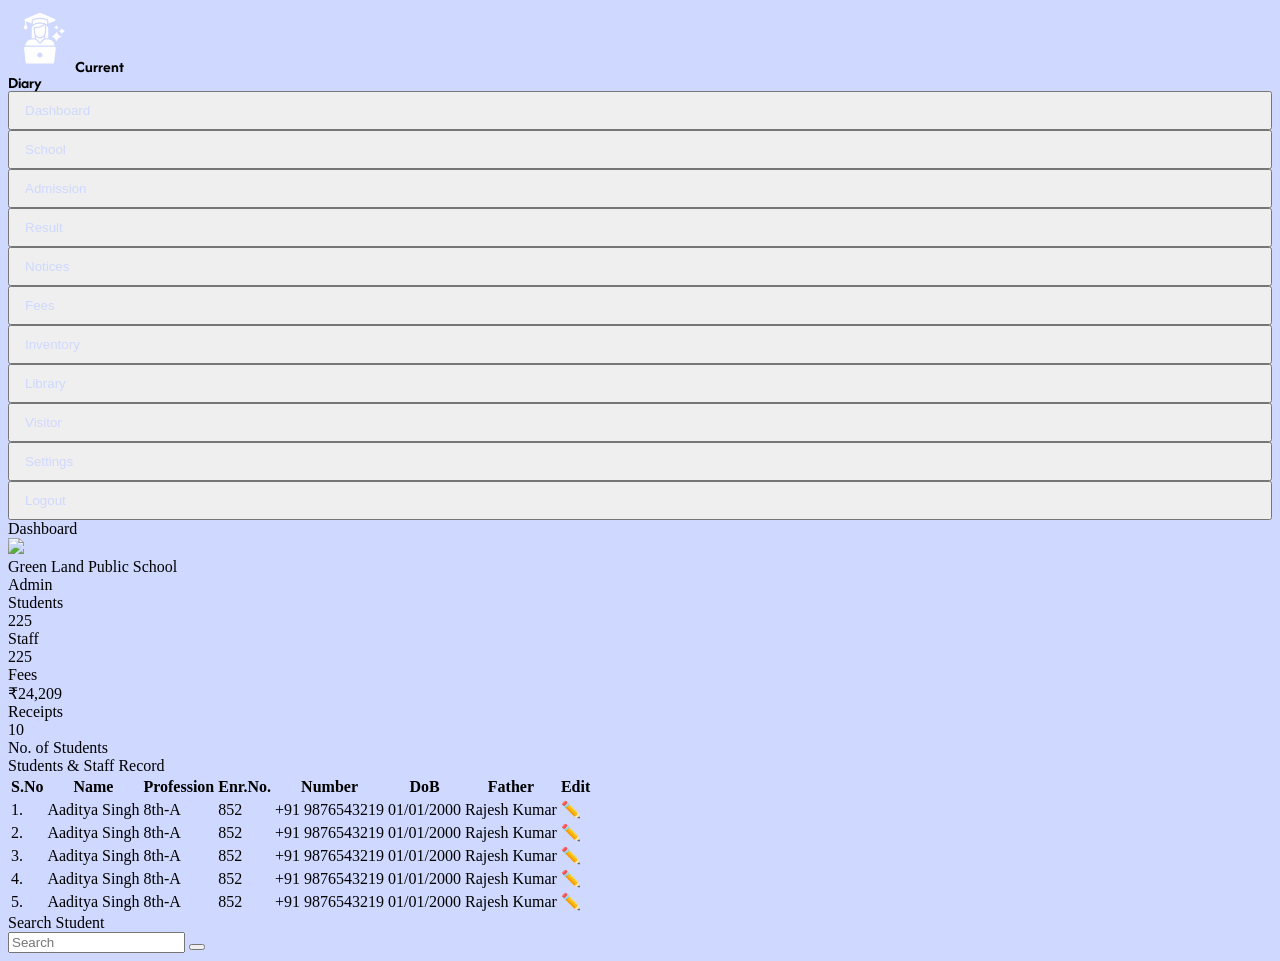
==== dashboard.html @ 726cf652 "first commit" ====
<!DOCTYPE html>
<html lang="en">
<head>
    <meta charset="UTF-8">
    <meta name="viewport" content="width=device-width, initial-scale=1.0">
    <script src="https://cdn.jsdelivr.net/npm/@tailwindcss/browser@4"></script>
    <link rel="stylesheet" href="https://cdnjs.cloudflare.com/ajax/libs/remixicon/4.6.0/remixicon.css" integrity="sha512-kJlvECunwXftkPwyvHbclArO8wszgBGisiLeuDFwNM8ws+wKIw0sv1os3ClWZOcrEB2eRXULYUsm8OVRGJKwGA==" crossorigin="anonymous" referrerpolicy="no-referrer" />
    <link rel="icon" href="./static/blue.svg" type="current-dairy">
    <link rel="preconnect" href="https://fonts.googleapis.com">
    <link rel="preconnect" href="https://fonts.gstatic.com" crossorigin>
    <link href="https://fonts.googleapis.com/css2?family=Afacad:ital,wght@0,400..700;1,400..700&family=DM+Sans:ital,opsz,wght@0,9..40,100..1000;1,9..40,100..1000&display=swap" rel="stylesheet">
    <link rel="stylesheet" href="style.css">
    <title>Home - Current Diary School ERP</title>
</head>
<body class="flex flex-row h-screen w-full overflow-clip font-[DM_Sans] overflow -y-auto">
    <!-- Side Nav Bar -->
    <div class="h-full bg-[var(--primary-color-900)] w-[210px] px-[15px] py-[20px] flex flex-col justify-between">
        <div class="flex flex-col gap-2 font-['DM_Sans']">
            <div class="flex flex-row text-[var(--primary-color-500)] font-afacad-900 text-[24px] line-height-100 text-[var(--white)] items-center gap-2">
                <img src="./static/Current-diary-logo.svg" alt="current-diary-logo" class="w-[55px]">
                Current <br> Diary
            </div>
            <div class="flex flex-col">
                <button class="menu-button"><i class="ri-home-2-fill mr-2"></i>Dashboard</button>
                <button class="menu-button"><i class="ri-school-fill mr-2"></i>School</button>
                <button class="menu-button"><i class="ri-add-line mr-2"></i>Admission</button>
                <button class="menu-button"><i class="ri-medal-fill mr-2"></i>Result</button>
                <button class="menu-button"><i class="ri-artboard-fill mr-2"></i>Notices</button>
                <button class="menu-button"><i class="ri-money-rupee-circle-fill mr-2"></i>Fees</button>
                <button class="menu-button"><i class="ri-inbox-unarchive-fill mr-2"></i>Inventory</button>
                <button class="menu-button"><i class="ri-book-shelf-fill mr-2"></i>Library</button>
                <button class="menu-button"><i class="ri-pass-pending-fill mr-2"></i>Visitor</button>
            </div>
        </div>
        <div class="flex flex-col">
            <button class="menu-button"><i class="ri-settings-3-fill mr-2"></i>Settings</button>
            <button class="menu-button"><i class="ri-logout-box-r-fill mr-2"></i>Logout</button>
        </div>
    </div>

    <!-- Main Dashboard -->
    <div class="h-full flex-1 flex flex-col">

        <!-- Top Bar -->
        <div class="self-stretch h-30 min-w-[780px] px-7 py-2.5 border-b border-blue-800 inline-flex justify-between items-center overflow-hidden">
            <div class="justify-start text-blue-900 text-3xl font-medium font-['DM_Sans'] leading-9">Dashboard</div>
                <div class="flex justify-end items-center gap-5">
                    <i class="ri-notification-2-fill text-2xl left-[2px] top-[2px] text-[var(--primary-color-900)]"></i>
                    <div data-property-1="Default" class="pl-2.5 pr-5 py-2.5 bg-blue-900 rounded-[100px] flex justify-end items-center gap-5 overflow-hidden">
                        <div class="p-2.5 bg-white rounded-[100px] flex justify-center items-center gap-2.5 overflow-hidden">
                            <img class="w-10 h-10" src="https://placehold.co/44x44" />
                        </div>
                        <div class="justify-start"><span class="text-neutral-100 text-xl font-bold font-['DM_Sans'] leading-loose">Green Land Public School<br/></span><span class="text-indigo-200 text-base font-normal font-['DM_Sans'] leading-normal">Admin</span></div>
                        <div class="w-5 h-5 relative overflow-hidden">
                            <div class="w-2.5 h-1.5 left-[5px] top-[6.99px] absolute bg-neutral-100"></div>
                        </div>
                    </div>
                </div>
        </div>

        <!-- Main Content -->
        <div class="self-stretch px-5 pt-10 pb-5 inline-flex flex-col justify-start items-start gap-2 overflow-hidden">
            <div class="flex gap-5 w-full text-[var(--primary-color-900)]">
                <div class="self-stretch h-28 w-full min-w-64 max-w-90 px-3.5 pt-4 pb-2.5 bg-white rounded-2xl shadow-[0px_2px_5px_1px_rgba(0,0,0,0.20)] inline-flex justify-between items-center overflow-hidden">
                    <div class="px-2.5 inline-flex flex-col justify-start items-start gap-2 overflow-hidden">
                        <div class="px-2.5 py-0.5 bg-[var(--secondary-color-600)] rounded-lg inline-flex justify-center items-center gap-2.5 overflow-hidden">
                            <i class="ri-graduation-cap-fill"></i>
                            <div class="justify-start text-[var(--primary-color-900)] text-base font-normal font-['DM_Sans'] leading-normal">Students</div>
                        </div>
                        <div class="text-center justify-start text-[var(--primary-color-900)] text-3xl font-medium font-['DM_Sans'] leading-9">225</div>
                    </div>
                    <a class="bg-[var(--primary-color-800)] rounded-[10px] inline-flex flex-col justify-center items-center gap-2.5 overflow-hidden h-12 w-12" href="">
                        <i class="ri-external-link-fill text-[var(--white)] text-xl"></i>
                    </a>
                </div>
                <div class="self-stretch h-28 w-full min-w-64 max-w-90 px-3.5 pt-4 pb-2.5 bg-white rounded-2xl shadow-[0px_2px_5px_1px_rgba(0,0,0,0.20)] inline-flex justify-between items-center overflow-hidden">
                    <div class="px-2.5 inline-flex flex-col justify-start items-start gap-2 overflow-hidden">
                        <div class="px-2.5 py-0.5 bg-[var(--secondary-color-600)] rounded-lg inline-flex justify-center items-center gap-2.5 overflow-hidden">
                            <i class="ri-account-box-fill"></i>
                            <div class="justify-start text-[var(--primary-color-900)] text-base font-normal font-['DM_Sans'] leading-normal">Staff</div>
                        </div>
                        <div class="text-center justify-start text-[var(--primary-color-900)] text-3xl font-medium font-['DM_Sans'] leading-9">225</div>
                    </div>
                    <a class="bg-[var(--primary-color-800)] rounded-[10px] inline-flex flex-col justify-center items-center gap-2.5 overflow-hidden h-12 w-12" href="">
                        <i class="ri-external-link-fill text-[var(--white)] text-xl"></i>
                    </a>
                </div>
                <div class="self-stretch h-28 w-full min-w-64 max-w-90 px-3.5 pt-4 pb-2.5 bg-white rounded-2xl shadow-[0px_2px_5px_1px_rgba(0,0,0,0.20)] inline-flex justify-between items-center overflow-hidden">
                    <div class="px-2.5 inline-flex flex-col justify-start items-start gap-2 overflow-hidden">
                        <div class="px-2.5 py-0.5 bg-[var(--secondary-color-600)] rounded-lg inline-flex justify-center items-center gap-2.5 overflow-hidden">
                            <i class="ri-money-rupee-circle-fill"></i>
                            <div class="justify-start text-[var(--primary-color-900)] text-base font-normal font-['DM_Sans'] leading-normal">Fees</div>
                        </div>
                        <div class="text-center justify-start text-[var(--primary-color-900)] text-3xl font-medium font-['DM_Sans'] leading-9">₹24,209</div>
                    </div>
                    <a class="bg-[var(--primary-color-800)] rounded-[10px] inline-flex flex-col justify-center items-center gap-2.5 overflow-hidden h-12 w-12" href="">
                        <i class="ri-external-link-fill text-[var(--white)] text-xl"></i>
                    </a>
                </div>
                <div class="self-stretch h-28 w-full min-w-64 max-w-90 px-3.5 pt-4 pb-2.5 bg-white rounded-2xl shadow-[0px_2px_5px_1px_rgba(0,0,0,0.20)] inline-flex justify-between items-center overflow-hidden">
                    <div class="px-2.5 inline-flex flex-col justify-start items-start gap-2 overflow-hidden">
                        <div class="px-2.5 py-0.5 bg-[var(--secondary-color-600)] rounded-lg inline-flex justify-center items-center gap-2.5 overflow-hidden">
                            <i class="ri-bill-fill text-[--primary-color-900]"></i>
                            <div class="justify-start text-[var(--primary-color-900)] text-base font-normal font-['DM_Sans'] leading-normal">Receipts</div>
                        </div>
                        <div class="text-center justify-start text-[var(--primary-color-900)] text-3xl font-medium font-['DM_Sans'] leading-9">10</div>
                    </div>
                    <a class="bg-[var(--primary-color-800)] rounded-[10px] inline-flex flex-col justify-center items-center gap-2.5 overflow-hidden h-12 w-12" href="">
                        <i class="ri-external-link-fill text-[var(--white)] text-xl"></i>
                    </a>
                </div>
            </div>
            
            <div class="h-1000">
                <div class="w-[718px] p-5 bg-white rounded-2xl shadow-[0px_2px_5px_1px_rgba(0,0,0,0.20)] inline-flex flex-col justify-end items-start gap-2.5 overflow-hidden">
                    <div class="text-center justify-start text-[var(--primary-color-900)] text-xl font-bold font-['DM_Sans'] leading-loose">No. of Students</div>
                    <div class="w-24 h-0 outline outline-[3px] outline-offset-[-1.50px] outline-rose-400"></div>
                    <!-- <div class="self-stretch inline-flex justify-center items-end gap-1 overflow-hidden">
                        <div class="w-10 inline-flex flex-col justify-end items-center gap-2.5 overflow-hidden">
                            <div class="self-stretch flex flex-col justify-end items-center gap-5 overflow-hidden">
                                <div class="self-stretch text-center justify-start text-blue-900 text-xl font-bold font-['DM_Sans'] leading-loose">20</div>
                                <div class="w-0 h-36 outline outline-[25px] outline-offset-[-12.50px] outline-blue-800"></div>
                                <div class="self-stretch text-center justify-start text-blue-900 text-base font-bold font-['DM_Sans'] leading-normal">Nur.</div>
                            </div>
                        </div>
                        <div class="w-10 inline-flex flex-col justify-end items-center gap-2.5 overflow-hidden">
                            <div class="self-stretch flex flex-col justify-end items-center gap-5 overflow-hidden">
                                <div class="self-stretch text-center justify-start text-blue-900 text-xl font-bold font-['DM_Sans'] leading-loose">15</div>
                                <div class="w-0 h-16 outline outline-[25px] outline-offset-[-12.50px] outline-blue-800"></div>
                                <div class="self-stretch text-center justify-start text-blue-900 text-base font-bold font-['DM_Sans'] leading-normal">LKG</div>
                            </div>
                        </div>
                        <div class="w-10 inline-flex flex-col justify-end items-center gap-2.5 overflow-hidden">
                            <div class="self-stretch flex flex-col justify-end items-center gap-5 overflow-hidden">
                                <div class="self-stretch text-center justify-start text-blue-900 text-xl font-bold font-['DM_Sans'] leading-loose">17</div>
                                <div class="w-0 h-28 outline outline-[25px] outline-offset-[-12.50px] outline-blue-800"></div>
                                <div class="self-stretch text-center justify-start text-blue-900 text-base font-bold font-['DM_Sans'] leading-normal">UKG</div>
                            </div>
                        </div>
                        <div class="w-10 inline-flex flex-col justify-end items-center gap-2.5 overflow-hidden">
                            <div class="self-stretch flex flex-col justify-end items-center gap-5 overflow-hidden">
                                <div class="self-stretch text-center justify-start text-blue-900 text-xl font-bold font-['DM_Sans'] leading-loose">8</div>
                                <div class="w-0 h-5 outline outline-[25px] outline-offset-[-12.50px] outline-blue-800"></div>
                                <div class="self-stretch text-center justify-start text-blue-900 text-base font-bold font-['DM_Sans'] leading-normal">1st</div>
                            </div>
                        </div>
                        <div class="w-10 inline-flex flex-col justify-end items-center gap-2.5 overflow-hidden">
                            <div class="self-stretch flex flex-col justify-end items-center gap-5 overflow-hidden">
                                <div class="self-stretch text-center justify-start text-blue-900 text-xl font-bold font-['DM_Sans'] leading-loose">17</div>
                                <div class="w-0 h-28 outline outline-[25px] outline-offset-[-12.50px] outline-blue-800"></div>
                                <div class="self-stretch text-center justify-start text-blue-900 text-base font-bold font-['DM_Sans'] leading-normal">2nd</div>
                            </div>
                        </div>
                        <div class="w-10 inline-flex flex-col justify-end items-center gap-2.5 overflow-hidden">
                            <div class="self-stretch flex flex-col justify-end items-center gap-5 overflow-hidden">
                                <div class="self-stretch text-center justify-start text-blue-900 text-xl font-bold font-['DM_Sans'] leading-loose">17</div>
                                <div class="w-0 h-28 outline outline-[25px] outline-offset-[-12.50px] outline-blue-800"></div>
                                <div class="self-stretch text-center justify-start text-blue-900 text-base font-bold font-['DM_Sans'] leading-normal">3rd</div>
                            </div>
                        </div>
                        <div class="w-10 inline-flex flex-col justify-end items-center gap-2.5 overflow-hidden">
                            <div class="self-stretch flex flex-col justify-end items-center gap-5 overflow-hidden">
                                <div class="self-stretch text-center justify-start text-blue-900 text-xl font-bold font-['DM_Sans'] leading-loose">20</div>
                                <div class="w-0 h-20 outline outline-[25px] outline-offset-[-12.50px] outline-blue-800"></div>
                                <div class="self-stretch text-center justify-start text-blue-900 text-base font-bold font-['DM_Sans'] leading-normal">4th</div>
                            </div>
                        </div>
                        <div class="w-10 inline-flex flex-col justify-end items-center gap-2.5 overflow-hidden">
                            <div class="self-stretch flex flex-col justify-end items-center gap-5 overflow-hidden">
                                <div class="self-stretch text-center justify-start text-blue-900 text-xl font-bold font-['DM_Sans'] leading-loose">6</div>
                                <div class="w-0 h-4 outline outline-[25px] outline-offset-[-12.50px] outline-blue-800"></div>
                                <div class="self-stretch text-center justify-start text-blue-900 text-base font-bold font-['DM_Sans'] leading-normal">5th</div>
                            </div>
                        </div>
                        <div class="w-10 inline-flex flex-col justify-end items-center gap-2.5 overflow-hidden">
                            <div class="self-stretch flex flex-col justify-end items-center gap-5 overflow-hidden">
                                <div class="self-stretch text-center justify-start text-blue-900 text-xl font-bold font-['DM_Sans'] leading-loose">16</div>
                                <div class="w-0 h-24 outline outline-[25px] outline-offset-[-12.50px] outline-blue-800"></div>
                                <div class="self-stretch text-center justify-start text-blue-900 text-base font-bold font-['DM_Sans'] leading-normal">6th</div>
                            </div>
                        </div>
                        <div class="w-10 inline-flex flex-col justify-end items-center gap-2.5 overflow-hidden">
                            <div class="self-stretch flex flex-col justify-end items-center gap-5 overflow-hidden">
                                <div class="self-stretch text-center justify-start text-blue-900 text-xl font-bold font-['DM_Sans'] leading-loose">18</div>
                                <div class="w-0 h-36 outline outline-[25px] outline-offset-[-12.50px] outline-blue-800"></div>
                                <div class="self-stretch text-center justify-start text-blue-900 text-base font-bold font-['DM_Sans'] leading-normal">7th</div>
                            </div>
                        </div>
                        <div class="w-10 inline-flex flex-col justify-end items-center gap-2.5 overflow-hidden">
                            <div class="self-stretch flex flex-col justify-end items-center gap-5 overflow-hidden">
                                <div class="self-stretch text-center justify-start text-blue-900 text-xl font-bold font-['DM_Sans'] leading-loose">14</div>
                                <div class="w-0 h-14 outline outline-[25px] outline-offset-[-12.50px] outline-blue-800"></div>
                                <div class="self-stretch text-center justify-start text-blue-900 text-base font-bold font-['DM_Sans'] leading-normal">8th</div>
                            </div>
                        </div>
                        <div class="w-10 inline-flex flex-col justify-end items-center gap-2.5 overflow-hidden">
                            <div class="self-stretch flex flex-col justify-end items-center gap-5 overflow-hidden">
                                <div class="self-stretch text-center justify-start text-blue-900 text-xl font-bold font-['DM_Sans'] leading-loose">20</div>
                                <div class="w-0 h-28 outline outline-[25px] outline-offset-[-12.50px] outline-blue-800"></div>
                                <div class="self-stretch text-center justify-start text-blue-900 text-base font-bold font-['DM_Sans'] leading-normal">9th</div>
                            </div>
                        </div>
                        <div class="w-10 inline-flex flex-col justify-end items-center gap-2.5 overflow-hidden">
                            <div class="self-stretch flex flex-col justify-end items-center gap-5 overflow-hidden">
                                <div class="self-stretch text-center justify-start text-blue-900 text-xl font-bold font-['DM_Sans'] leading-loose">19</div>
                                <div class="w-0 h-36 outline outline-[25px] outline-offset-[-12.50px] outline-blue-800"></div>
                                <div class="self-stretch text-center justify-start text-blue-900 text-base font-bold font-['DM_Sans'] leading-normal">10th</div>
                            </div>
                        </div>
                        <div class="w-10 inline-flex flex-col justify-end items-center gap-2.5 overflow-hidden">
                            <div class="self-stretch flex flex-col justify-end items-center gap-5 overflow-hidden">
                                <div class="self-stretch text-center justify-start text-blue-900 text-xl font-bold font-['DM_Sans'] leading-loose">16</div>
                                <div class="w-0 h-24 outline outline-[25px] outline-offset-[-12.50px] outline-blue-800"></div>
                                <div class="self-stretch text-center justify-start text-blue-900 text-base font-bold font-['DM_Sans'] leading-normal">11th</div>
                            </div>
                        </div>
                        <div class="w-10 inline-flex flex-col justify-end items-center gap-2.5 overflow-hidden">
                            <div class="self-stretch flex flex-col justify-end items-center gap-5 overflow-hidden">
                                <div class="self-stretch text-center justify-start text-blue-900 text-xl font-bold font-['DM_Sans'] leading-loose">12</div>
                                <div class="w-0 h-10 outline outline-[25px] outline-offset-[-12.50px] outline-blue-800"></div>
                                <div class="self-stretch text-center justify-start text-blue-900 text-base font-bold font-['DM_Sans'] leading-normal">12th</div>
                            </div>
                        </div>
                    </div> -->
                </div>

            </div>
            
            <div class="flex gap-5 h-70 w-full">
                <!-- Table -->
                <div class="h-full w-full">
                    <div class="h-full self-stretch w-full min-w-[820px] p-5 bg-white rounded-2xl shadow-[0px_2px_5px_1px_rgba(0,0,0,0.20)] inline-flex flex-col justify-start items-start gap-2.5 overflow-hidden">
                        <div class="justify-center text-blue-900 text-xl font-bold font-['DM_Sans'] leading-loose">Students & Staff Record</div>
                        <div class="w-24 outline outline-[3px] outline-offset-[-1.50px] outline-[var(--secondary-color-600)]"></div>
                                    
                        <div class="h-64 overflow-y-auto border-2 border-[var(--primary-color-900)] rounded-[10px] w-full no-scrollbar">
                            <table class="min-w-full table-fixed border-separate border-spacing-0 text-[var(--primary-color-900)]">
                                <thead class="sticky top-0 z-10 bg-[var(--primary-color-500)]">
                                    <tr>
                                        <th class="py-1 px-3 border border-[var(--primary-color-600)] text-left">S.No</th>
                                        <th class="py-1 px-3 border border-[var(--primary-color-600)] text-left">Name</th>
                                        <th class="py-1 px-3 border border-[var(--primary-color-600)] text-left">Profession</th>
                                        <th class="py-1 px-3 border border-[var(--primary-color-600)] text-left">Enr.No.</th>
                                        <th class="py-1 px-3 border border-[var(--primary-color-600)] text-left">Number</th>
                                        <th class="py-1 px-3 border border-[var(--primary-color-600)] text-left">DoB</th>
                                        <th class="py-1 px-3 border border-[var(--primary-color-600)] text-left">Father</th>
                                        <th class="py-1 px-3 border border-[var(--primary-color-600)] text-left">Edit</th>
                                    </tr>
                                </thead>
                                <tbody>
                                    <tr>
                                        <td class="py-1 px-3 border border-[var(--primary-color-600)]">1.</td>
                                        <td class="py-1 px-3 border border-[var(--primary-color-600)]">Aaditya Singh</td>
                                        <td class="py-1 px-3 border border-[var(--primary-color-600)]">8th-A</td>
                                        <td class="py-1 px-3 border border-[var(--primary-color-600)]">852</td>
                                        <td class="py-1 px-3 border border-[var(--primary-color-600)]">+91 9876543219</td>
                                        <td class="py-1 px-3 border border-[var(--primary-color-600)]">01/01/2000</td>
                                        <td class="py-1 px-3 border border-[var(--primary-color-600)]">Rajesh Kumar</td>
                                        <td class="py-1 px-3 border border-[var(--primary-color-600)] cursor-pointer">✏️</td>
                                    </tr>
                                    <tr>
                                        <td class="py-1 px-3 border border-[var(--primary-color-600)]">2.</td>
                                        <td class="py-1 px-3 border border-[var(--primary-color-600)]">Aaditya Singh</td>
                                        <td class="py-1 px-3 border border-[var(--primary-color-600)]">8th-A</td>
                                        <td class="py-1 px-3 border border-[var(--primary-color-600)]">852</td>
                                        <td class="py-1 px-3 border border-[var(--primary-color-600)]">+91 9876543219</td>
                                        <td class="py-1 px-3 border border-[var(--primary-color-600)]">01/01/2000</td>
                                        <td class="py-1 px-3 border border-[var(--primary-color-600)]">Rajesh Kumar</td>
                                        <td class="py-1 px-3 border border-[var(--primary-color-600)] cursor-pointer">✏️</td>
                                    </tr>
                                    <tr>
                                        <td class="py-1 px-3 border border-[var(--primary-color-600)]">3.</td>
                                        <td class="py-1 px-3 border border-[var(--primary-color-600)]">Aaditya Singh</td>
                                        <td class="py-1 px-3 border border-[var(--primary-color-600)]">8th-A</td>
                                        <td class="py-1 px-3 border border-[var(--primary-color-600)]">852</td>
                                        <td class="py-1 px-3 border border-[var(--primary-color-600)]">+91 9876543219</td>
                                        <td class="py-1 px-3 border border-[var(--primary-color-600)]">01/01/2000</td>
                                        <td class="py-1 px-3 border border-[var(--primary-color-600)]">Rajesh Kumar</td>
                                        <td class="py-1 px-3 border border-[var(--primary-color-600)] cursor-pointer">✏️</td>
                                    </tr>
                                    <tr>
                                        <td class="py-1 px-3 border border-[var(--primary-color-600)]">4.</td>
                                        <td class="py-1 px-3 border border-[var(--primary-color-600)]">Aaditya Singh</td>
                                        <td class="py-1 px-3 border border-[var(--primary-color-600)]">8th-A</td>
                                        <td class="py-1 px-3 border border-[var(--primary-color-600)]">852</td>
                                        <td class="py-1 px-3 border border-[var(--primary-color-600)]">+91 9876543219</td>
                                        <td class="py-1 px-3 border border-[var(--primary-color-600)]">01/01/2000</td>
                                        <td class="py-1 px-3 border border-[var(--primary-color-600)]">Rajesh Kumar</td>
                                        <td class="py-1 px-3 border border-[var(--primary-color-600)] cursor-pointer">✏️</td>
                                    </tr>
                                    <tr>
                                        <td class="py-1 px-3 border border-[var(--primary-color-600)]">5.</td>
                                        <td class="py-1 px-3 border border-[var(--primary-color-600)]">Aaditya Singh</td>
                                        <td class="py-1 px-3 border border-[var(--primary-color-600)]">8th-A</td>
                                        <td class="py-1 px-3 border border-[var(--primary-color-600)]">852</td>
                                        <td class="py-1 px-3 border border-[var(--primary-color-600)]">+91 9876543219</td>
                                        <td class="py-1 px-3 border border-[var(--primary-color-600)]">01/01/2000</td>
                                        <td class="py-1 px-3 border border-[var(--primary-color-600)]">Rajesh Kumar</td>
                                        <td class="py-1 px-3 border border-[var(--primary-color-600)] cursor-pointer">✏️</td>
                                    </tr>
                                </tbody>
                            </table>
                        </div>


                    </div>
                </div>

                <!-- Student Search -->
                <div class="w-90 self-stretch p-5 bg-white rounded-2xl shadow-[0px_2px_5px_1px_rgba(0,0,0,0.20)] inline-flex flex-col justify-start items-start gap-2.5 overflow-hidden">
                    <div class="self-stretch justify-center text-[var(--primary-color-900)] text-xl font-bold font-['DM_Sans'] leading-loose">Search Student</div>
                    <div class="w-24 outline outline-[3px] outline-offset-[-1.50px] outline-rose-400"></div>
                    <form class="w-full h-40 py-2.5 inline-flex justify-center items-start gap-2.5 overflow-hidden">
                        <input class="text-[var(--primary-color-900)] h-10 w-full px-3 py-1.5 rounded-[10px] outline outline-1 outline-offset-[-1px] outline-[var(--light-neutral-700)] flex justify-start items-center gap-2.5 overflow-hidden w-full" placeholder="Search"></input>
                        <button onclick="SubmitEvent" class="w-14 h-10 relative bg-[var(--primary-color-800)] rounded-[10px] overflow-hidden cursor-pointer">
                            <i class="ri-search-2-line text-[var(--white)]"></i>
                        </button>
                    </form>
                </div>
            </div>
        </div>
    </div>
    <script src="./index.js"></script>
</body>
</html>
---- style.css ----
:root {
  --primary-color-900: #1F327E;
  --primary-color-800: #2F4CBC;
  --primary-color-700: #3F66FB;
  --primary-color-600: #9FB2FD;
  --primary-color-500: #CFD8FE;
  
  --secondary-color-900: #7F3F4E;
  --secondary-color-800: #BF5F75;
  --secondary-color-700: #FE7F9C;
  --secondary-color-600: #FE7F9C;
  --secondary-color-500: #F8DFE5;

  --error: #E94F54;
  --warning: #F3BB1B;
  --success: #3DC13C;
  
  --black: #000000;
  --white: #FFFFFF;

  --dark-neutral-900: #333333;
  --dark-neutral-800: #808080;
  --dark-neutral-700: #BFBFBF;
  --dark-neutral-600: #E5E5E5;
  --dark-neutral-500: #F2F2F2;
  
  --light-neutral-900: #F5F5F5;
  --light-neutral-800: #B3B3B3;
  --light-neutral-700: #8C8C8C;
  --light-neutral-600: #595959;
  --light-neutral-500: #404040;
}

body{
  background-color: var(--primary-color-500);
}

.no-scrollbar::-webkit-scrollbar {
    display: none;
  }

.no-scrollbar {
  -ms-overflow-style: none;  /* IE and Edge */
  scrollbar-width: none;  /* Firefox */
}

.font-afacad-900{
  font-family: 'Afacad', sans-serif;
  font-weight: 900;
}

.line-height-100{
  line-height: 100%;
}

.menu-button {
  display: flex;
  color: var(--primary-color-500);
  padding: 10px 15px;
  width: 100%;
  align-items: flex-start;
}
.menu-button:hover{
  color: var(--primary-color-900);
  background-color: var(--primary-color-500);
  border-radius: 10px;
  padding: 10px 15px;
}
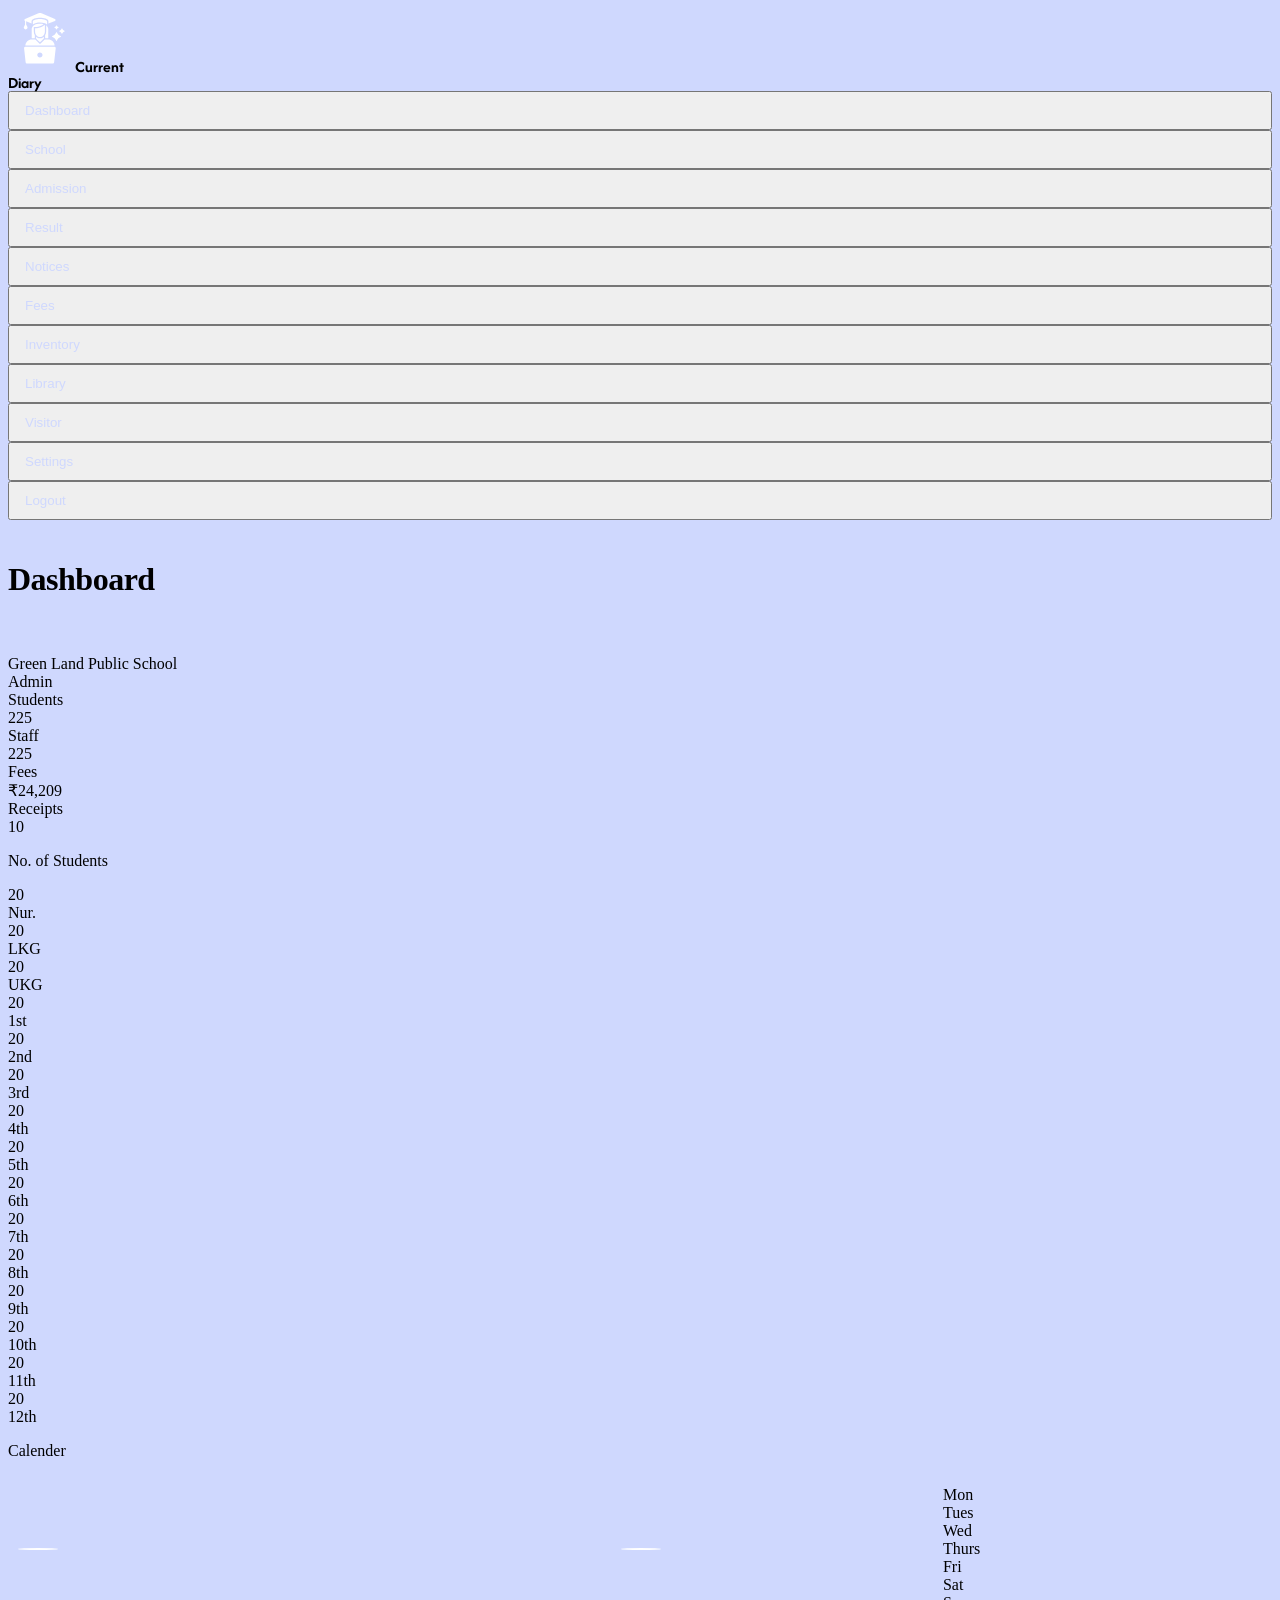
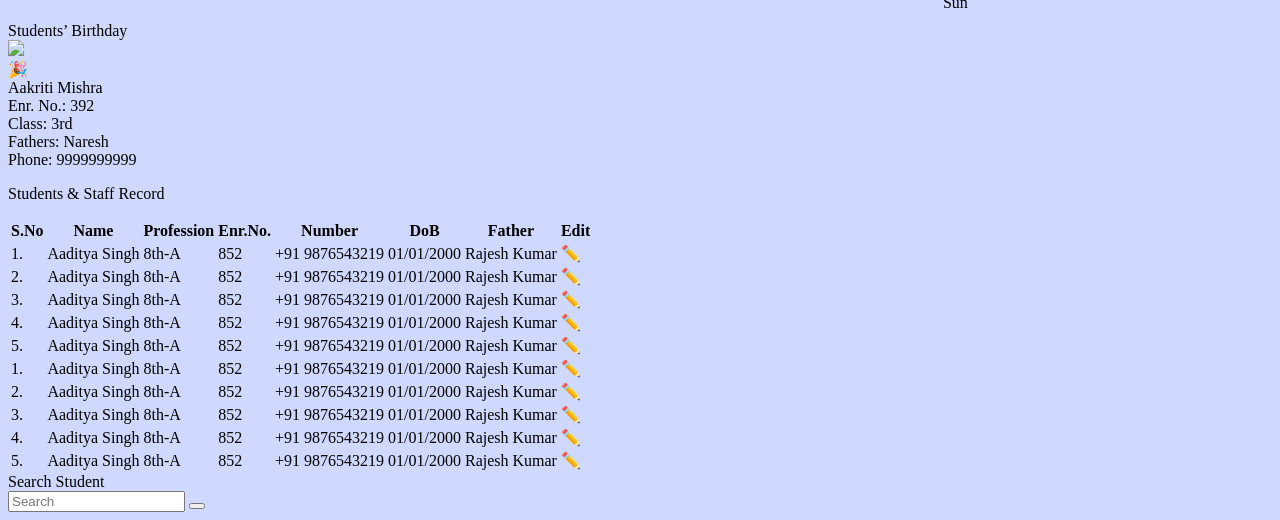
==== commit 07389966: "Edited dashboard" ====
--- a/dashboard.html
+++ b/dashboard.html
@@ -42,30 +42,32 @@
     <div class="h-full flex-1 flex flex-col">
 
         <!-- Top Bar -->
-        <div class="self-stretch h-30 min-w-[780px] px-7 py-2.5 border-b border-blue-800 inline-flex justify-between items-center overflow-hidden">
-            <div class="justify-start text-blue-900 text-3xl font-medium font-['DM_Sans'] leading-9">Dashboard</div>
+        <div class="self-stretch min-w-[780px] px-7 py-2.5 border-b border-blue-800 inline-flex justify-between items-center overflow-hidden">
+            <h4 class="justify-start text-blue-900 text-3xl font-medium font-['DM_Sans']">Dashboard</h4>
                 <div class="flex justify-end items-center gap-5">
-                    <i class="ri-notification-2-fill text-2xl left-[2px] top-[2px] text-[var(--primary-color-900)]"></i>
+                    <i class="ri-notification-3-fill text-2xl left-[2px] top-[2px] text-[var(--primary-color-900)]"></i>
                     <div data-property-1="Default" class="pl-2.5 pr-5 py-2.5 bg-blue-900 rounded-[100px] flex justify-end items-center gap-5 overflow-hidden">
-                        <div class="p-2.5 bg-white rounded-[100px] flex justify-center items-center gap-2.5 overflow-hidden">
-                            <img class="w-10 h-10" src="https://placehold.co/44x44" />
-                        </div>
-                        <div class="justify-start"><span class="text-neutral-100 text-xl font-bold font-['DM_Sans'] leading-loose">Green Land Public School<br/></span><span class="text-indigo-200 text-base font-normal font-['DM_Sans'] leading-normal">Admin</span></div>
-                        <div class="w-5 h-5 relative overflow-hidden">
-                            <div class="w-2.5 h-1.5 left-[5px] top-[6.99px] absolute bg-neutral-100"></div>
-                        </div>
+                        <div class="w-12 h-12 p-2.5 bg-white rounded-[100px] flex justify-center items-center gap-2.5 overflow-hidden">
+                            <img class="w-full h-full" src="" />
+                        </div>
+                        <div class="justify-start"><span class="text-neutral-100 text-xl font-bold font-['DM_Sans'] leading-none">Green Land Public School<br/></span><span class="text-indigo-200 text-base font-normal font-['DM_Sans'] leading-none">Admin</span></div>
+                        <i class="ri-arrow-down-wide-fill text-[var(--white)]"></i>
                     </div>
                 </div>
         </div>
 
         <!-- Main Content -->
-        <div class="self-stretch px-5 pt-10 pb-5 inline-flex flex-col justify-start items-start gap-2 overflow-hidden">
+        <div class="self-stretch px-4 py-5 flex flex-col justify-start items-start gap-4 overflow-y-scroll [&::-webkit-scrollbar]:w-3
+                            [&::-webkit-scrollbar-track]:rounded-full
+                            [&::-webkit-scrollbar-track]:bg-[var(--white)]]
+                            [&::-webkit-scrollbar-thumb]:rounded-full
+                            [&::-webkit-scrollbar-thumb]:bg-[var(--primary-color-900)]">
             <div class="flex gap-5 w-full text-[var(--primary-color-900)]">
-                <div class="self-stretch h-28 w-full min-w-64 max-w-90 px-3.5 pt-4 pb-2.5 bg-white rounded-2xl shadow-[0px_2px_5px_1px_rgba(0,0,0,0.20)] inline-flex justify-between items-center overflow-hidden">
+                <div class="self-stretch w-full min-w-64 max-w-90 px-3.5 py-4 bg-white rounded-2xl shadow-[0px_2px_5px_1px_rgba(0,0,0,0.20)] inline-flex justify-between items-center overflow-hidden">
                     <div class="px-2.5 inline-flex flex-col justify-start items-start gap-2 overflow-hidden">
                         <div class="px-2.5 py-0.5 bg-[var(--secondary-color-600)] rounded-lg inline-flex justify-center items-center gap-2.5 overflow-hidden">
                             <i class="ri-graduation-cap-fill"></i>
-                            <div class="justify-start text-[var(--primary-color-900)] text-base font-normal font-['DM_Sans'] leading-normal">Students</div>
+                            <div class="justify-start text-[var(--primary-color-900)] text-base font-normal font-['DM_Sans'] leading-none">Students</div>
                         </div>
                         <div class="text-center justify-start text-[var(--primary-color-900)] text-3xl font-medium font-['DM_Sans'] leading-9">225</div>
                     </div>
@@ -73,11 +75,11 @@
                         <i class="ri-external-link-fill text-[var(--white)] text-xl"></i>
                     </a>
                 </div>
-                <div class="self-stretch h-28 w-full min-w-64 max-w-90 px-3.5 pt-4 pb-2.5 bg-white rounded-2xl shadow-[0px_2px_5px_1px_rgba(0,0,0,0.20)] inline-flex justify-between items-center overflow-hidden">
+                <div class="self-stretch w-full min-w-64 max-w-90 px-3.5 py-4 bg-white rounded-2xl shadow-[0px_2px_5px_1px_rgba(0,0,0,0.20)] inline-flex justify-between items-center overflow-hidden">
                     <div class="px-2.5 inline-flex flex-col justify-start items-start gap-2 overflow-hidden">
                         <div class="px-2.5 py-0.5 bg-[var(--secondary-color-600)] rounded-lg inline-flex justify-center items-center gap-2.5 overflow-hidden">
                             <i class="ri-account-box-fill"></i>
-                            <div class="justify-start text-[var(--primary-color-900)] text-base font-normal font-['DM_Sans'] leading-normal">Staff</div>
+                            <div class="justify-start text-[var(--primary-color-900)] text-base font-normal font-['DM_Sans'] leading-none">Staff</div>
                         </div>
                         <div class="text-center justify-start text-[var(--primary-color-900)] text-3xl font-medium font-['DM_Sans'] leading-9">225</div>
                     </div>
@@ -85,11 +87,11 @@
                         <i class="ri-external-link-fill text-[var(--white)] text-xl"></i>
                     </a>
                 </div>
-                <div class="self-stretch h-28 w-full min-w-64 max-w-90 px-3.5 pt-4 pb-2.5 bg-white rounded-2xl shadow-[0px_2px_5px_1px_rgba(0,0,0,0.20)] inline-flex justify-between items-center overflow-hidden">
+                <div class="self-stretch w-full min-w-64 max-w-90 px-3.5 py-4 bg-white rounded-2xl shadow-[0px_2px_5px_1px_rgba(0,0,0,0.20)] inline-flex justify-between items-center overflow-hidden">
                     <div class="px-2.5 inline-flex flex-col justify-start items-start gap-2 overflow-hidden">
                         <div class="px-2.5 py-0.5 bg-[var(--secondary-color-600)] rounded-lg inline-flex justify-center items-center gap-2.5 overflow-hidden">
                             <i class="ri-money-rupee-circle-fill"></i>
-                            <div class="justify-start text-[var(--primary-color-900)] text-base font-normal font-['DM_Sans'] leading-normal">Fees</div>
+                            <div class="justify-start text-[var(--primary-color-900)] text-base font-normal font-['DM_Sans'] leading-none">Fees</div>
                         </div>
                         <div class="text-center justify-start text-[var(--primary-color-900)] text-3xl font-medium font-['DM_Sans'] leading-9">₹24,209</div>
                     </div>
@@ -97,11 +99,11 @@
                         <i class="ri-external-link-fill text-[var(--white)] text-xl"></i>
                     </a>
                 </div>
-                <div class="self-stretch h-28 w-full min-w-64 max-w-90 px-3.5 pt-4 pb-2.5 bg-white rounded-2xl shadow-[0px_2px_5px_1px_rgba(0,0,0,0.20)] inline-flex justify-between items-center overflow-hidden">
+                <div class="self-stretch w-full min-w-64 max-w-90 px-3.5 py-4 bg-white rounded-2xl shadow-[0px_2px_5px_1px_rgba(0,0,0,0.20)] inline-flex justify-between items-center overflow-hidden">
                     <div class="px-2.5 inline-flex flex-col justify-start items-start gap-2 overflow-hidden">
                         <div class="px-2.5 py-0.5 bg-[var(--secondary-color-600)] rounded-lg inline-flex justify-center items-center gap-2.5 overflow-hidden">
                             <i class="ri-bill-fill text-[--primary-color-900]"></i>
-                            <div class="justify-start text-[var(--primary-color-900)] text-base font-normal font-['DM_Sans'] leading-normal">Receipts</div>
+                            <div class="justify-start text-[var(--primary-color-900)] text-base font-normal font-['DM_Sans'] leading-none">Receipts</div>
                         </div>
                         <div class="text-center justify-start text-[var(--primary-color-900)] text-3xl font-medium font-['DM_Sans'] leading-9">10</div>
                     </div>
@@ -111,129 +113,190 @@
                 </div>
             </div>
             
-            <div class="h-1000">
-                <div class="w-[718px] p-5 bg-white rounded-2xl shadow-[0px_2px_5px_1px_rgba(0,0,0,0.20)] inline-flex flex-col justify-end items-start gap-2.5 overflow-hidden">
-                    <div class="text-center justify-start text-[var(--primary-color-900)] text-xl font-bold font-['DM_Sans'] leading-loose">No. of Students</div>
+            <div class="flex gap-5 w-full text-[var(--primary-color-900)]">
+
+                <!-- Students Graph -->
+                <div class="w-[718px] p-5 bg-white rounded-2xl shadow-[0px_2px_5px_1px_rgba(0,0,0,0.20)] inline-flex flex-col justify-between items-start gap-2.5 overflow-hidden">
+                    <div>
+                        <p class="text-center justify-start text-[var(--primary-color-900)] text-xl font-bold font-['DM_Sans'] leading-none mb-3">No. of Students</p>
+                        <div class="w-24 h-0 outline outline-[3px] outline-offset-[-1.50px] outline-rose-400"></div>
+                    </div>
+                    <div class="self-stretch inline-flex justify-center items-end gap-1 overflow-hidden">
+                        <div class="w-10 inline-flex flex-col justify-end items-center gap-2.5 overflow-hidden">
+                            <div class="h-full flex flex-col justify-end items-center gap-3 overflow-hidden">
+                                <div class="self-stretch text-center justify-start text-[var(--primary-color-900)] text-xl font-bold font-['DM_Sans'] leading-loose">20</div>
+                                <div class="w-5 h-36 bg-[var(--primary-color-900)] rounded-full"></div>
+                                <div class="self-stretch text-center justify-start text-[var(--primary-color-900)] text-base font-bold font-['DM_Sans'] leading-none">Nur.</div>
+                            </div>
+                        </div>
+                        <div class="w-10 inline-flex flex-col justify-end items-center gap-2.5 overflow-hidden">
+                            <div class="h-full flex flex-col justify-end items-center gap-3 overflow-hidden">
+                                <div class="self-stretch text-center justify-start text-[var(--primary-color-900)] text-xl font-bold font-['DM_Sans'] leading-loose">20</div>
+                                <div class="w-5 h-16 bg-[var(--primary-color-900)] rounded-full"></div>
+                                <div class="self-stretch text-center justify-start text-[var(--primary-color-900)] text-base font-bold font-['DM_Sans'] leading-none">LKG</div>
+                            </div>
+                        </div>
+                        <div class="w-10 inline-flex flex-col justify-end items-center gap-2.5 overflow-hidden">
+                            <div class="h-full flex flex-col justify-end items-center gap-3 overflow-hidden">
+                                <div class="self-stretch text-center justify-start text-[var(--primary-color-900)] text-xl font-bold font-['DM_Sans'] leading-loose">20</div>
+                                <div class="w-5 h-20 bg-[var(--primary-color-900)] rounded-full"></div>
+                                <div class="self-stretch text-center justify-start text-[var(--primary-color-900)] text-base font-bold font-['DM_Sans'] leading-none">UKG</div>
+                            </div>
+                        </div>
+                        <div class="w-10 inline-flex flex-col justify-end items-center gap-2.5 overflow-hidden">
+                            <div class="h-full flex flex-col justify-end items-center gap-3 overflow-hidden">
+                                <div class="self-stretch text-center justify-start text-[var(--primary-color-900)] text-xl font-bold font-['DM_Sans'] leading-loose">20</div>
+                                <div class="w-5 h-36 bg-[var(--primary-color-900)] rounded-full"></div>
+                                <div class="self-stretch text-center justify-start text-[var(--primary-color-900)] text-base font-bold font-['DM_Sans'] leading-none">1st</div>
+                            </div>
+                        </div>
+                        <div class="w-10 inline-flex flex-col justify-end items-center gap-2.5 overflow-hidden">
+                            <div class="h-full flex flex-col justify-end items-center gap-3 overflow-hidden">
+                                <div class="self-stretch text-center justify-start text-[var(--primary-color-900)] text-xl font-bold font-['DM_Sans'] leading-loose">20</div>
+                                <div class="w-5 h-8 bg-[var(--primary-color-900)] rounded-full"></div>
+                                <div class="self-stretch text-center justify-start text-[var(--primary-color-900)] text-base font-bold font-['DM_Sans'] leading-none">2nd</div>
+                            </div>
+                        </div>
+                        <div class="w-10 inline-flex flex-col justify-end items-center gap-2.5 overflow-hidden">
+                            <div class="h-full flex flex-col justify-end items-center gap-3 overflow-hidden">
+                                <div class="self-stretch text-center justify-start text-[var(--primary-color-900)] text-xl font-bold font-['DM_Sans'] leading-loose">20</div>
+                                <div class="w-5 h-24 bg-[var(--primary-color-900)] rounded-full"></div>
+                                <div class="self-stretch text-center justify-start text-[var(--primary-color-900)] text-base font-bold font-['DM_Sans'] leading-none">3rd</div>
+                            </div>
+                        </div>
+                        <div class="w-10 inline-flex flex-col justify-end items-center gap-2.5 overflow-hidden">
+                            <div class="h-full flex flex-col justify-end items-center gap-3 overflow-hidden">
+                                <div class="self-stretch text-center justify-start text-[var(--primary-color-900)] text-xl font-bold font-['DM_Sans'] leading-loose">20</div>
+                                <div class="w-5 h-36 bg-[var(--primary-color-900)] rounded-full"></div>
+                                <div class="self-stretch text-center justify-start text-[var(--primary-color-900)] text-base font-bold font-['DM_Sans'] leading-none">4th</div>
+                            </div>
+                        </div>
+                        <div class="w-10 inline-flex flex-col justify-end items-center gap-2.5 overflow-hidden">
+                            <div class="h-full flex flex-col justify-end items-center gap-3 overflow-hidden">
+                                <div class="self-stretch text-center justify-start text-[var(--primary-color-900)] text-xl font-bold font-['DM_Sans'] leading-loose">20</div>
+                                <div class="w-5 h-26 bg-[var(--primary-color-900)] rounded-full"></div>
+                                <div class="self-stretch text-center justify-start text-[var(--primary-color-900)] text-base font-bold font-['DM_Sans'] leading-none">5th</div>
+                            </div>
+                        </div>
+                        <div class="w-10 inline-flex flex-col justify-end items-center gap-2.5 overflow-hidden">
+                            <div class="h-full flex flex-col justify-end items-center gap-3 overflow-hidden">
+                                <div class="self-stretch text-center justify-start text-[var(--primary-color-900)] text-xl font-bold font-['DM_Sans'] leading-loose">20</div>
+                                <div class="w-5 h-28 bg-[var(--primary-color-900)] rounded-full"></div>
+                                <div class="self-stretch text-center justify-start text-[var(--primary-color-900)] text-base font-bold font-['DM_Sans'] leading-none">6th</div>
+                            </div>
+                        </div>
+                        <div class="w-10 inline-flex flex-col justify-end items-center gap-2.5 overflow-hidden">
+                            <div class="h-full flex flex-col justify-end items-center gap-3 overflow-hidden">
+                                <div class="self-stretch text-center justify-start text-[var(--primary-color-900)] text-xl font-bold font-['DM_Sans'] leading-loose">20</div>
+                                <div class="w-5 h-23 bg-[var(--primary-color-900)] rounded-full"></div>
+                                <div class="self-stretch text-center justify-start text-[var(--primary-color-900)] text-base font-bold font-['DM_Sans'] leading-none">7th</div>
+                            </div>
+                        </div>
+                        <div class="w-10 inline-flex flex-col justify-end items-center gap-2.5 overflow-hidden">
+                            <div class="h-full flex flex-col justify-end items-center gap-3 overflow-hidden">
+                                <div class="self-stretch text-center justify-start text-[var(--primary-color-900)] text-xl font-bold font-['DM_Sans'] leading-loose">20</div>
+                                <div class="w-5 h-12 bg-[var(--primary-color-900)] rounded-full"></div>
+                                <div class="self-stretch text-center justify-start text-[var(--primary-color-900)] text-base font-bold font-['DM_Sans'] leading-none">8th</div>
+                            </div>
+                        </div>
+                        <div class="w-10 inline-flex flex-col justify-end items-center gap-2.5 overflow-hidden">
+                            <div class="h-full flex flex-col justify-end items-center gap-3 overflow-hidden">
+                                <div class="self-stretch text-center justify-start text-[var(--primary-color-900)] text-xl font-bold font-['DM_Sans'] leading-loose">20</div>
+                                <div class="w-5 h-36 bg-[var(--primary-color-900)] rounded-full"></div>
+                                <div class="self-stretch text-center justify-start text-[var(--primary-color-900)] text-base font-bold font-['DM_Sans'] leading-none">9th</div>
+                            </div>
+                        </div>
+                        <div class="w-10 inline-flex flex-col justify-end items-center gap-2.5 overflow-hidden">
+                            <div class="h-full flex flex-col justify-end items-center gap-3 overflow-hidden">
+                                <div class="self-stretch text-center justify-start text-[var(--primary-color-900)] text-xl font-bold font-['DM_Sans'] leading-loose">20</div>
+                                <div class="w-5 h-10 bg-[var(--primary-color-900)] rounded-full"></div>
+                                <div class="self-stretch text-center justify-start text-[var(--primary-color-900)] text-base font-bold font-['DM_Sans'] leading-none">10th</div>
+                            </div>
+                        </div>
+                        <div class="w-10 inline-flex flex-col justify-end items-center gap-2.5 overflow-hidden">
+                            <div class="h-full flex flex-col justify-end items-center gap-3 overflow-hidden">
+                                <div class="self-stretch text-center justify-start text-[var(--primary-color-900)] text-xl font-bold font-['DM_Sans'] leading-loose">20</div>
+                                <div class="w-5 h-14 bg-[var(--primary-color-900)] rounded-full"></div>
+                                <div class="self-stretch text-center justify-start text-[var(--primary-color-900)] text-base font-bold font-['DM_Sans'] leading-none">11th</div>
+                            </div>
+                        </div>
+                        <div class="w-10 inline-flex flex-col justify-end items-center gap-2.5 overflow-hidden">
+                            <div class="h-full flex flex-col justify-end items-center gap-3 overflow-hidden">
+                                <div class="self-stretch text-center justify-start text-[var(--primary-color-900)] text-xl font-bold font-['DM_Sans'] leading-loose">20</div>
+                                <div class="w-5 h-36 bg-[var(--primary-color-900)] rounded-full"></div>
+                                <div class="self-stretch text-center justify-start text-[var(--primary-color-900)] text-base font-bold font-['DM_Sans'] leading-none">12th</div>
+                            </div>
+                        </div>
+                    </div>
+                </div>
+
+
+                <!-- Calender -->
+                <div class="self-stretch self-stretch min-w-[500px] p-5 bg-white rounded-2xl shadow-[0px_2px_5px_1px_rgba(0,0,0,0.20)] inline-flex flex-col justify-start items-start gap-2.5 overflow-hidden">
+                    <p class="justify-center text-blue-900 text-xl font-bold font-['DM_Sans'] leading-none">Calender</p>
                     <div class="w-24 h-0 outline outline-[3px] outline-offset-[-1.50px] outline-rose-400"></div>
-                    <!-- <div class="self-stretch inline-flex justify-center items-end gap-1 overflow-hidden">
-                        <div class="w-10 inline-flex flex-col justify-end items-center gap-2.5 overflow-hidden">
-                            <div class="self-stretch flex flex-col justify-end items-center gap-5 overflow-hidden">
-                                <div class="self-stretch text-center justify-start text-blue-900 text-xl font-bold font-['DM_Sans'] leading-loose">20</div>
-                                <div class="w-0 h-36 outline outline-[25px] outline-offset-[-12.50px] outline-blue-800"></div>
-                                <div class="self-stretch text-center justify-start text-blue-900 text-base font-bold font-['DM_Sans'] leading-normal">Nur.</div>
-                            </div>
-                        </div>
-                        <div class="w-10 inline-flex flex-col justify-end items-center gap-2.5 overflow-hidden">
-                            <div class="self-stretch flex flex-col justify-end items-center gap-5 overflow-hidden">
-                                <div class="self-stretch text-center justify-start text-blue-900 text-xl font-bold font-['DM_Sans'] leading-loose">15</div>
-                                <div class="w-0 h-16 outline outline-[25px] outline-offset-[-12.50px] outline-blue-800"></div>
-                                <div class="self-stretch text-center justify-start text-blue-900 text-base font-bold font-['DM_Sans'] leading-normal">LKG</div>
-                            </div>
-                        </div>
-                        <div class="w-10 inline-flex flex-col justify-end items-center gap-2.5 overflow-hidden">
-                            <div class="self-stretch flex flex-col justify-end items-center gap-5 overflow-hidden">
-                                <div class="self-stretch text-center justify-start text-blue-900 text-xl font-bold font-['DM_Sans'] leading-loose">17</div>
-                                <div class="w-0 h-28 outline outline-[25px] outline-offset-[-12.50px] outline-blue-800"></div>
-                                <div class="self-stretch text-center justify-start text-blue-900 text-base font-bold font-['DM_Sans'] leading-normal">UKG</div>
-                            </div>
-                        </div>
-                        <div class="w-10 inline-flex flex-col justify-end items-center gap-2.5 overflow-hidden">
-                            <div class="self-stretch flex flex-col justify-end items-center gap-5 overflow-hidden">
-                                <div class="self-stretch text-center justify-start text-blue-900 text-xl font-bold font-['DM_Sans'] leading-loose">8</div>
-                                <div class="w-0 h-5 outline outline-[25px] outline-offset-[-12.50px] outline-blue-800"></div>
-                                <div class="self-stretch text-center justify-start text-blue-900 text-base font-bold font-['DM_Sans'] leading-normal">1st</div>
-                            </div>
-                        </div>
-                        <div class="w-10 inline-flex flex-col justify-end items-center gap-2.5 overflow-hidden">
-                            <div class="self-stretch flex flex-col justify-end items-center gap-5 overflow-hidden">
-                                <div class="self-stretch text-center justify-start text-blue-900 text-xl font-bold font-['DM_Sans'] leading-loose">17</div>
-                                <div class="w-0 h-28 outline outline-[25px] outline-offset-[-12.50px] outline-blue-800"></div>
-                                <div class="self-stretch text-center justify-start text-blue-900 text-base font-bold font-['DM_Sans'] leading-normal">2nd</div>
-                            </div>
-                        </div>
-                        <div class="w-10 inline-flex flex-col justify-end items-center gap-2.5 overflow-hidden">
-                            <div class="self-stretch flex flex-col justify-end items-center gap-5 overflow-hidden">
-                                <div class="self-stretch text-center justify-start text-blue-900 text-xl font-bold font-['DM_Sans'] leading-loose">17</div>
-                                <div class="w-0 h-28 outline outline-[25px] outline-offset-[-12.50px] outline-blue-800"></div>
-                                <div class="self-stretch text-center justify-start text-blue-900 text-base font-bold font-['DM_Sans'] leading-normal">3rd</div>
-                            </div>
-                        </div>
-                        <div class="w-10 inline-flex flex-col justify-end items-center gap-2.5 overflow-hidden">
-                            <div class="self-stretch flex flex-col justify-end items-center gap-5 overflow-hidden">
-                                <div class="self-stretch text-center justify-start text-blue-900 text-xl font-bold font-['DM_Sans'] leading-loose">20</div>
-                                <div class="w-0 h-20 outline outline-[25px] outline-offset-[-12.50px] outline-blue-800"></div>
-                                <div class="self-stretch text-center justify-start text-blue-900 text-base font-bold font-['DM_Sans'] leading-normal">4th</div>
-                            </div>
-                        </div>
-                        <div class="w-10 inline-flex flex-col justify-end items-center gap-2.5 overflow-hidden">
-                            <div class="self-stretch flex flex-col justify-end items-center gap-5 overflow-hidden">
-                                <div class="self-stretch text-center justify-start text-blue-900 text-xl font-bold font-['DM_Sans'] leading-loose">6</div>
-                                <div class="w-0 h-4 outline outline-[25px] outline-offset-[-12.50px] outline-blue-800"></div>
-                                <div class="self-stretch text-center justify-start text-blue-900 text-base font-bold font-['DM_Sans'] leading-normal">5th</div>
-                            </div>
-                        </div>
-                        <div class="w-10 inline-flex flex-col justify-end items-center gap-2.5 overflow-hidden">
-                            <div class="self-stretch flex flex-col justify-end items-center gap-5 overflow-hidden">
-                                <div class="self-stretch text-center justify-start text-blue-900 text-xl font-bold font-['DM_Sans'] leading-loose">16</div>
-                                <div class="w-0 h-24 outline outline-[25px] outline-offset-[-12.50px] outline-blue-800"></div>
-                                <div class="self-stretch text-center justify-start text-blue-900 text-base font-bold font-['DM_Sans'] leading-normal">6th</div>
-                            </div>
-                        </div>
-                        <div class="w-10 inline-flex flex-col justify-end items-center gap-2.5 overflow-hidden">
-                            <div class="self-stretch flex flex-col justify-end items-center gap-5 overflow-hidden">
-                                <div class="self-stretch text-center justify-start text-blue-900 text-xl font-bold font-['DM_Sans'] leading-loose">18</div>
-                                <div class="w-0 h-36 outline outline-[25px] outline-offset-[-12.50px] outline-blue-800"></div>
-                                <div class="self-stretch text-center justify-start text-blue-900 text-base font-bold font-['DM_Sans'] leading-normal">7th</div>
-                            </div>
-                        </div>
-                        <div class="w-10 inline-flex flex-col justify-end items-center gap-2.5 overflow-hidden">
-                            <div class="self-stretch flex flex-col justify-end items-center gap-5 overflow-hidden">
-                                <div class="self-stretch text-center justify-start text-blue-900 text-xl font-bold font-['DM_Sans'] leading-loose">14</div>
-                                <div class="w-0 h-14 outline outline-[25px] outline-offset-[-12.50px] outline-blue-800"></div>
-                                <div class="self-stretch text-center justify-start text-blue-900 text-base font-bold font-['DM_Sans'] leading-normal">8th</div>
-                            </div>
-                        </div>
-                        <div class="w-10 inline-flex flex-col justify-end items-center gap-2.5 overflow-hidden">
-                            <div class="self-stretch flex flex-col justify-end items-center gap-5 overflow-hidden">
-                                <div class="self-stretch text-center justify-start text-blue-900 text-xl font-bold font-['DM_Sans'] leading-loose">20</div>
-                                <div class="w-0 h-28 outline outline-[25px] outline-offset-[-12.50px] outline-blue-800"></div>
-                                <div class="self-stretch text-center justify-start text-blue-900 text-base font-bold font-['DM_Sans'] leading-normal">9th</div>
-                            </div>
-                        </div>
-                        <div class="w-10 inline-flex flex-col justify-end items-center gap-2.5 overflow-hidden">
-                            <div class="self-stretch flex flex-col justify-end items-center gap-5 overflow-hidden">
-                                <div class="self-stretch text-center justify-start text-blue-900 text-xl font-bold font-['DM_Sans'] leading-loose">19</div>
-                                <div class="w-0 h-36 outline outline-[25px] outline-offset-[-12.50px] outline-blue-800"></div>
-                                <div class="self-stretch text-center justify-start text-blue-900 text-base font-bold font-['DM_Sans'] leading-normal">10th</div>
-                            </div>
-                        </div>
-                        <div class="w-10 inline-flex flex-col justify-end items-center gap-2.5 overflow-hidden">
-                            <div class="self-stretch flex flex-col justify-end items-center gap-5 overflow-hidden">
-                                <div class="self-stretch text-center justify-start text-blue-900 text-xl font-bold font-['DM_Sans'] leading-loose">16</div>
-                                <div class="w-0 h-24 outline outline-[25px] outline-offset-[-12.50px] outline-blue-800"></div>
-                                <div class="self-stretch text-center justify-start text-blue-900 text-base font-bold font-['DM_Sans'] leading-normal">11th</div>
-                            </div>
-                        </div>
-                        <div class="w-10 inline-flex flex-col justify-end items-center gap-2.5 overflow-hidden">
-                            <div class="self-stretch flex flex-col justify-end items-center gap-5 overflow-hidden">
-                                <div class="self-stretch text-center justify-start text-blue-900 text-xl font-bold font-['DM_Sans'] leading-loose">12</div>
-                                <div class="w-0 h-10 outline outline-[25px] outline-offset-[-12.50px] outline-blue-800"></div>
-                                <div class="self-stretch text-center justify-start text-blue-900 text-base font-bold font-['DM_Sans'] leading-normal">12th</div>
-                            </div>
-                        </div>
-                    </div> -->
-                </div>
+                    <div class="self-stretch flex-1 rounded-md inline-flex justify-center items-center gap-3.5">
+                        <div class="flex-1 self-stretch inline-flex flex-col justify-start items-start overflow-hidden">
+                            <div class="calender">
+                                <div class="header">
+                                    <button class="prevBtn">
+                                        <i class="ri-arrow-left-s-line"></i>
+                                    </button>
+                                    <div class="monthYear" id="monthYear"></div>
+                                    <button class="nextBtn">
+                                        <i class="ri-arrow-right-s-line"></i>
+                                    </button>
+                                    <div class="days">
+                                        <div class="day">Mon</div>
+                                        <div class="day">Tues</div>
+                                        <div class="day">Wed</div>
+                                        <div class="day">Thurs</div>
+                                        <div class="day">Fri</div>
+                                        <div class="day">Sat</div>
+                                        <div class="day">Sun</div>
+                                    </div>
+                                    <div class="dates" id="dates"></div>
+                                </div>
+                            </div>
+                        </div>
+                        <div class="w-0 h-44 outline outline-1 outline-offset-[-0.50px] outline-zinc-400"></div>
+                        <div class="flex-1 self-stretch px-4 py-2.5 inline-flex flex-col justify-start items-start gap-7">
+                            <div class="inline-flex justify-start items-start gap-2.5">
+                                <div class="justify-center text-blue-800 text-lg font-medium font-['DM_Sans'] leading-7">Students’ Birthday</div>
+                            </div>
+                            <div data-birthday="True" class="w-56 py-2 flex justify-start items-center gap-3">
+                                <div class="w-18 h-20 relative overflow-hidden">
+                                    <img class="w-14 h-14 left-0 top-0 absolute rounded-full" src="https://placehold.co/56x56" />
+                                    <div class="w-12 h-12 left-[34px] top-[34px] absolute absolute text-2xl">🎉</div>
+                                </div>
+                                <div class="flex-1 inline-flex flex-col justify-start items-center overflow-hidden">
+                                    <div class="self-stretch text-center justify-center text-blue-900 text-base font-bold font-['DM_Sans'] leading-normal">Aakriti Mishra</div>
+                                    <div class="w-12 outline outline-[2px] outline-offset-[-1.50px] outline-rose-400"></div>
+                                    <div class="self-stretch justify-center"><span class="text-blue-800 text-xs font-bold font-['DM_Sans'] leading-tight tracking-tight">Enr. No.:</span><span class="text-black text-base font-normal font-['DM_Sans'] leading-normal tracking-tight"> </span><span class="text-neutral-700 text-sm font-medium font-['DM_Sans'] leading-normal tracking-tight">392</span></div>
+                                    <div class="self-stretch justify-center"><span class="text-blue-800 text-xs font-bold font-['DM_Sans'] leading-tight tracking-tight">Class:</span><span class="text-black text-base font-normal font-['DM_Sans'] leading-normal tracking-tight"> </span><span class="text-neutral-700 text-sm font-medium font-['DM_Sans'] leading-normal tracking-tight">3rd</span></div>
+                                    <div class="self-stretch justify-center"><span class="text-blue-800 text-xs font-bold font-['DM_Sans'] leading-tight tracking-tight">Fathers:</span><span class="text-black text-base font-bold font-['DM_Sans'] leading-normal tracking-tight"> </span><span class="text-neutral-700 text-sm font-medium font-['DM_Sans'] leading-normal tracking-tight">Naresh</span></div>
+                                    <div class="self-stretch justify-center"><span class="text-blue-800 text-xs font-bold font-['DM_Sans'] leading-tight tracking-tight">Phone:</span><span class="text-black text-base font-normal font-['DM_Sans'] leading-normal tracking-tight"> </span><span class="text-neutral-700 text-sm font-medium font-['DM_Sans'] leading-normal tracking-tight">9999999999</span></div>
+                                </div>
+                            </div>
+                        </div>
+                    </div>
+                </div>
+
 
             </div>
             
-            <div class="flex gap-5 h-70 w-full">
+            <div class="flex gap-5 h-full w-full">
                 <!-- Table -->
                 <div class="h-full w-full">
                     <div class="h-full self-stretch w-full min-w-[820px] p-5 bg-white rounded-2xl shadow-[0px_2px_5px_1px_rgba(0,0,0,0.20)] inline-flex flex-col justify-start items-start gap-2.5 overflow-hidden">
-                        <div class="justify-center text-blue-900 text-xl font-bold font-['DM_Sans'] leading-loose">Students & Staff Record</div>
-                        <div class="w-24 outline outline-[3px] outline-offset-[-1.50px] outline-[var(--secondary-color-600)]"></div>
+                        <p class="justify-center text-blue-900 text-xl font-bold font-['DM_Sans'] leading-none">Students & Staff Record</p>
+                        <div class="w-24 outline outline-[3px] outline-offset-[-1.50px] outline-[var(--secondary-color-600)] mb-2"></div>
                                     
-                        <div class="h-64 overflow-y-auto border-2 border-[var(--primary-color-900)] rounded-[10px] w-full no-scrollbar">
+                        <div class="h-70 overflow-y-auto border-2 border-[var(--primary-color-900)] rounded-[10px] w-full [&::-webkit-scrollbar]:w-2
+                            [&::-webkit-scrollbar-track]:rounded-full
+                            [&::-webkit-scrollbar-track]:bg-none]
+                            [&::-webkit-scrollbar-thumb]:rounded-full
+                            [&::-webkit-scrollbar-thumb]:bg-[var(--primary-color-500)]">
                             <table class="min-w-full table-fixed border-separate border-spacing-0 text-[var(--primary-color-900)]">
                                 <thead class="sticky top-0 z-10 bg-[var(--primary-color-500)]">
                                     <tr>
@@ -298,6 +361,56 @@
                                         <td class="py-1 px-3 border border-[var(--primary-color-600)]">Rajesh Kumar</td>
                                         <td class="py-1 px-3 border border-[var(--primary-color-600)] cursor-pointer">✏️</td>
                                     </tr>
+                                    <tr>
+                                        <td class="py-1 px-3 border border-[var(--primary-color-600)]">1.</td>
+                                        <td class="py-1 px-3 border border-[var(--primary-color-600)]">Aaditya Singh</td>
+                                        <td class="py-1 px-3 border border-[var(--primary-color-600)]">8th-A</td>
+                                        <td class="py-1 px-3 border border-[var(--primary-color-600)]">852</td>
+                                        <td class="py-1 px-3 border border-[var(--primary-color-600)]">+91 9876543219</td>
+                                        <td class="py-1 px-3 border border-[var(--primary-color-600)]">01/01/2000</td>
+                                        <td class="py-1 px-3 border border-[var(--primary-color-600)]">Rajesh Kumar</td>
+                                        <td class="py-1 px-3 border border-[var(--primary-color-600)] cursor-pointer">✏️</td>
+                                    </tr>
+                                    <tr>
+                                        <td class="py-1 px-3 border border-[var(--primary-color-600)]">2.</td>
+                                        <td class="py-1 px-3 border border-[var(--primary-color-600)]">Aaditya Singh</td>
+                                        <td class="py-1 px-3 border border-[var(--primary-color-600)]">8th-A</td>
+                                        <td class="py-1 px-3 border border-[var(--primary-color-600)]">852</td>
+                                        <td class="py-1 px-3 border border-[var(--primary-color-600)]">+91 9876543219</td>
+                                        <td class="py-1 px-3 border border-[var(--primary-color-600)]">01/01/2000</td>
+                                        <td class="py-1 px-3 border border-[var(--primary-color-600)]">Rajesh Kumar</td>
+                                        <td class="py-1 px-3 border border-[var(--primary-color-600)] cursor-pointer">✏️</td>
+                                    </tr>
+                                    <tr>
+                                        <td class="py-1 px-3 border border-[var(--primary-color-600)]">3.</td>
+                                        <td class="py-1 px-3 border border-[var(--primary-color-600)]">Aaditya Singh</td>
+                                        <td class="py-1 px-3 border border-[var(--primary-color-600)]">8th-A</td>
+                                        <td class="py-1 px-3 border border-[var(--primary-color-600)]">852</td>
+                                        <td class="py-1 px-3 border border-[var(--primary-color-600)]">+91 9876543219</td>
+                                        <td class="py-1 px-3 border border-[var(--primary-color-600)]">01/01/2000</td>
+                                        <td class="py-1 px-3 border border-[var(--primary-color-600)]">Rajesh Kumar</td>
+                                        <td class="py-1 px-3 border border-[var(--primary-color-600)] cursor-pointer">✏️</td>
+                                    </tr>
+                                    <tr>
+                                        <td class="py-1 px-3 border border-[var(--primary-color-600)]">4.</td>
+                                        <td class="py-1 px-3 border border-[var(--primary-color-600)]">Aaditya Singh</td>
+                                        <td class="py-1 px-3 border border-[var(--primary-color-600)]">8th-A</td>
+                                        <td class="py-1 px-3 border border-[var(--primary-color-600)]">852</td>
+                                        <td class="py-1 px-3 border border-[var(--primary-color-600)]">+91 9876543219</td>
+                                        <td class="py-1 px-3 border border-[var(--primary-color-600)]">01/01/2000</td>
+                                        <td class="py-1 px-3 border border-[var(--primary-color-600)]">Rajesh Kumar</td>
+                                        <td class="py-1 px-3 border border-[var(--primary-color-600)] cursor-pointer">✏️</td>
+                                    </tr>
+                                    <tr>
+                                        <td class="py-1 px-3 border border-[var(--primary-color-600)]">5.</td>
+                                        <td class="py-1 px-3 border border-[var(--primary-color-600)]">Aaditya Singh</td>
+                                        <td class="py-1 px-3 border border-[var(--primary-color-600)]">8th-A</td>
+                                        <td class="py-1 px-3 border border-[var(--primary-color-600)]">852</td>
+                                        <td class="py-1 px-3 border border-[var(--primary-color-600)]">+91 9876543219</td>
+                                        <td class="py-1 px-3 border border-[var(--primary-color-600)]">01/01/2000</td>
+                                        <td class="py-1 px-3 border border-[var(--primary-color-600)]">Rajesh Kumar</td>
+                                        <td class="py-1 px-3 border border-[var(--primary-color-600)] cursor-pointer">✏️</td>
+                                    </tr>
                                 </tbody>
                             </table>
                         </div>
@@ -308,7 +421,7 @@
 
                 <!-- Student Search -->
                 <div class="w-90 self-stretch p-5 bg-white rounded-2xl shadow-[0px_2px_5px_1px_rgba(0,0,0,0.20)] inline-flex flex-col justify-start items-start gap-2.5 overflow-hidden">
-                    <div class="self-stretch justify-center text-[var(--primary-color-900)] text-xl font-bold font-['DM_Sans'] leading-loose">Search Student</div>
+                    <div class="self-stretch justify-center text-[var(--primary-color-900)] text-xl font-bold font-['DM_Sans'] leading-none">Search Student</div>
                     <div class="w-24 outline outline-[3px] outline-offset-[-1.50px] outline-rose-400"></div>
                     <form class="w-full h-40 py-2.5 inline-flex justify-center items-start gap-2.5 overflow-hidden">
                         <input class="text-[var(--primary-color-900)] h-10 w-full px-3 py-1.5 rounded-[10px] outline outline-1 outline-offset-[-1px] outline-[var(--light-neutral-700)] flex justify-start items-center gap-2.5 overflow-hidden w-full" placeholder="Search"></input>
--- a/style.css
+++ b/style.css
@@ -29,6 +29,38 @@
   --light-neutral-700: #8C8C8C;
   --light-neutral-600: #595959;
   --light-neutral-500: #404040;
+}
+
+h1{
+  font-size: 80px;
+  line-height: 96px;
+  letter-spacing: -1.6px;
+}
+h2{
+  font-size: 56px;
+  line-height: 64px;
+  letter-spacing: -1.1px;
+}
+h3{
+  font-size: 40px;
+  line-height: 48px;
+  letter-spacing: -0.8px;
+}
+h4{
+  font-size: 32px;
+  line-height: 32px;
+  letter-spacing: -0.5px;
+}
+
+para-xl{
+  font-size: 32px;
+  line-height: 48px;
+  letter-spacing: -0.5px;
+}
+para-md-bold{
+  font-size: 20px;
+  line-height: 32px;
+  letter-spacing: 0px;
 }
 
 body{
@@ -66,3 +98,20 @@
   border-radius: 10px;
   padding: 10px 15px;
 }
+
+.header{
+  display: flex;
+  justify-content: space-between;
+  align-items: center;
+  padding: 10px;
+}
+.header button{
+  display: flex;
+  align-items: center;
+  justify-content: center;
+  border: none;
+  border-radius: 50%;
+  background-color: var(--white);
+  cursor: pointer;
+  width: 40px;
+}
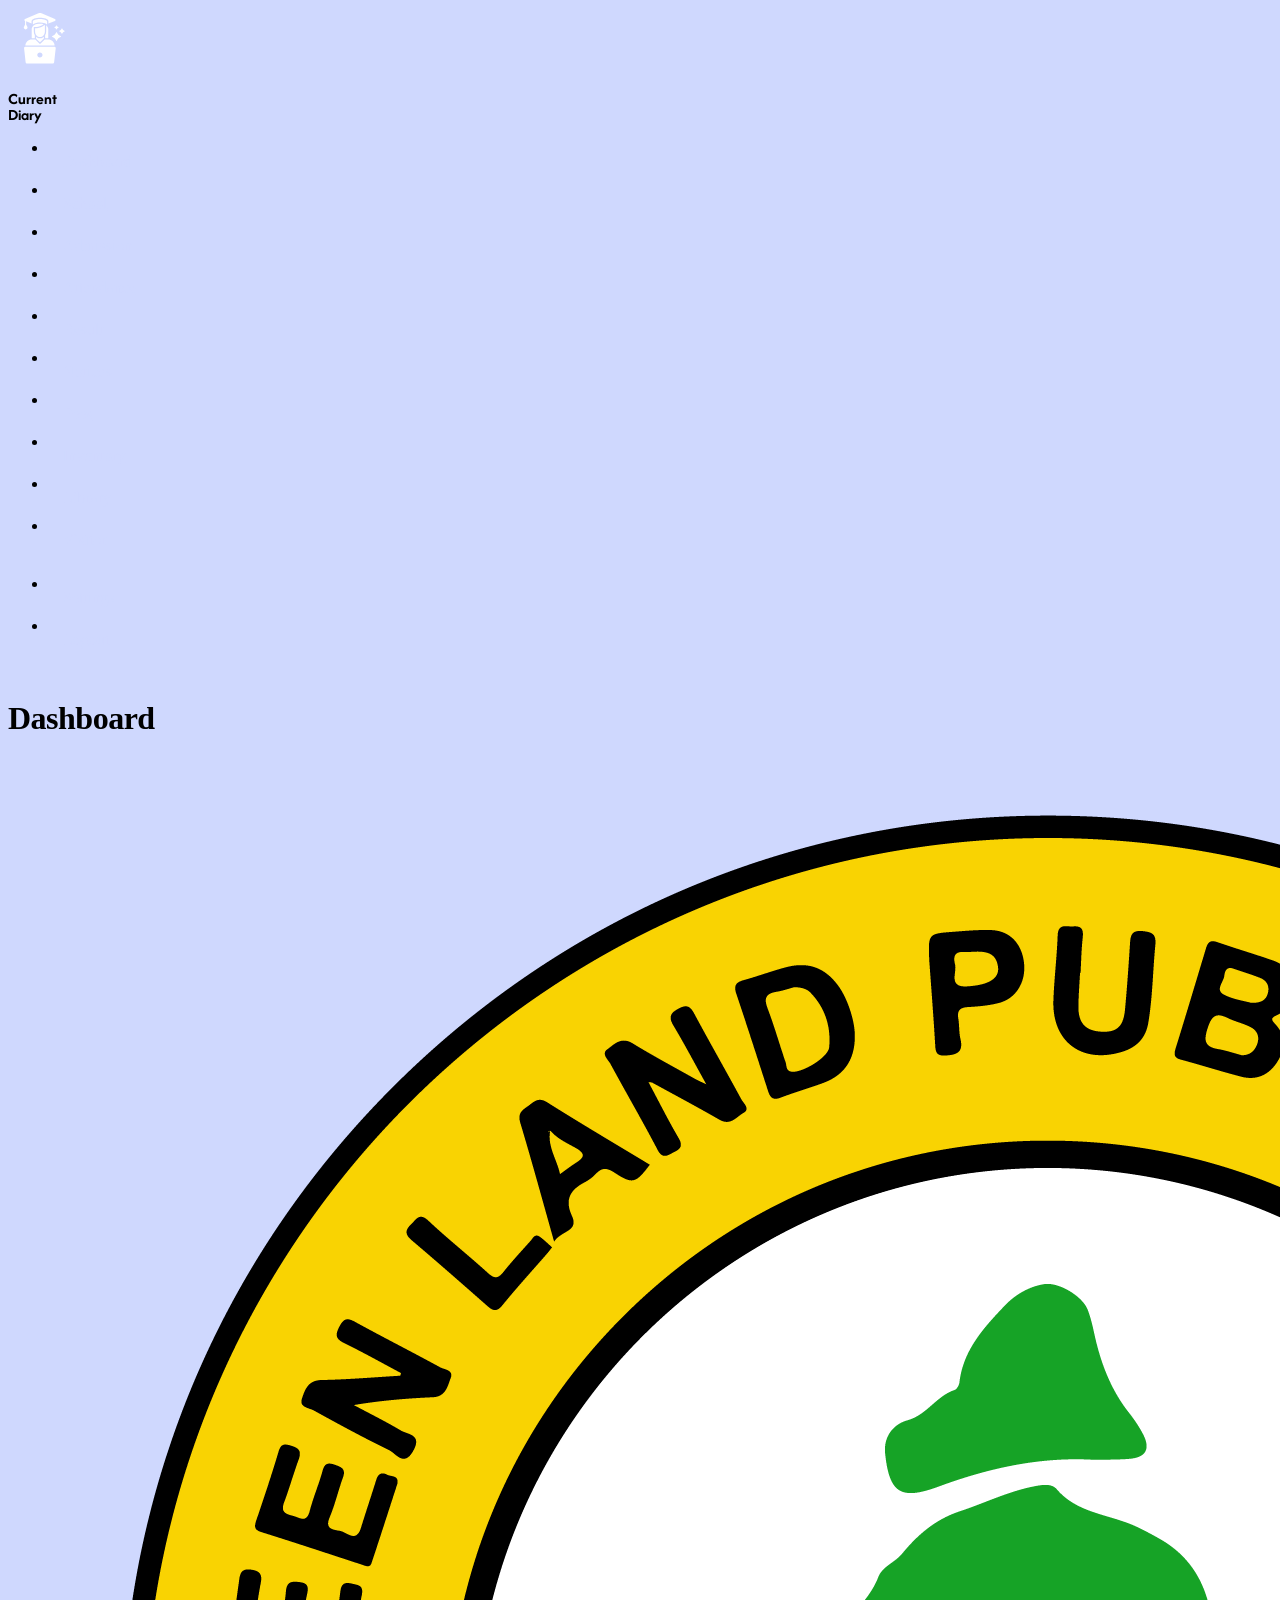
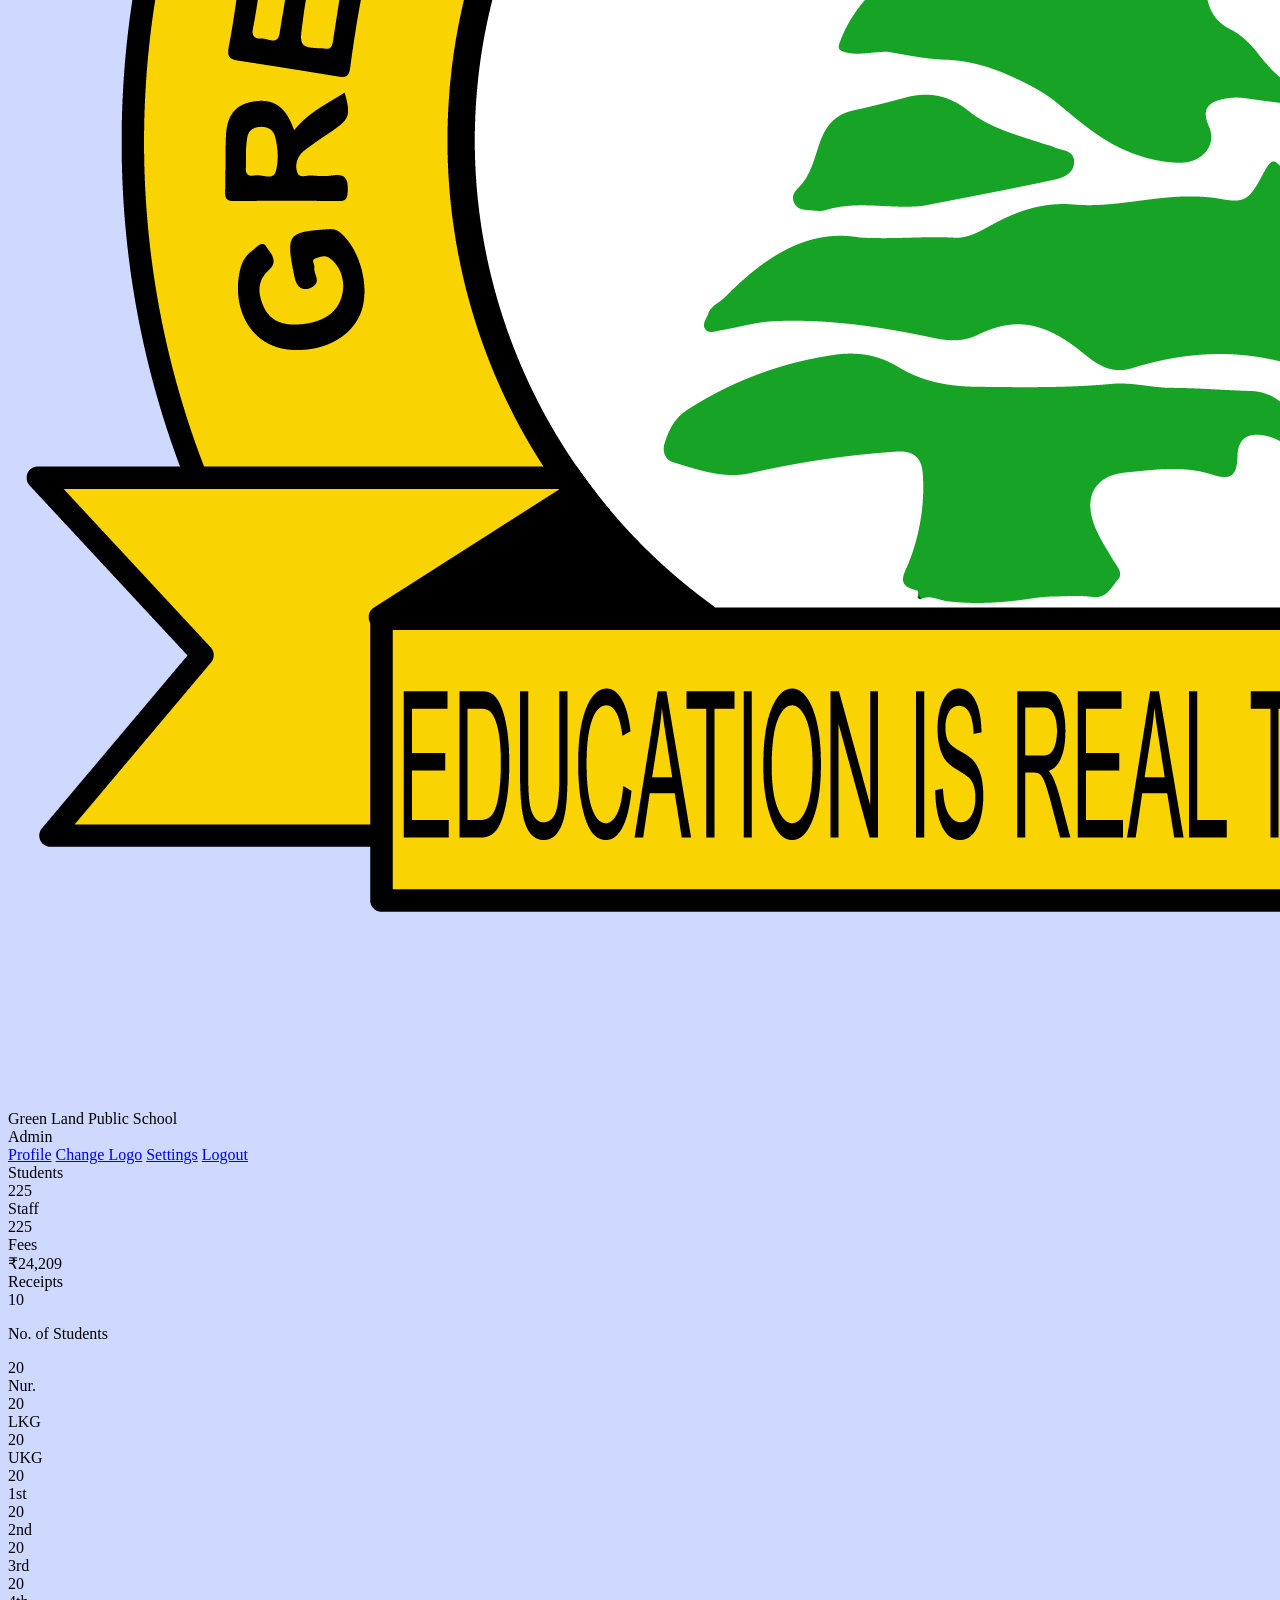
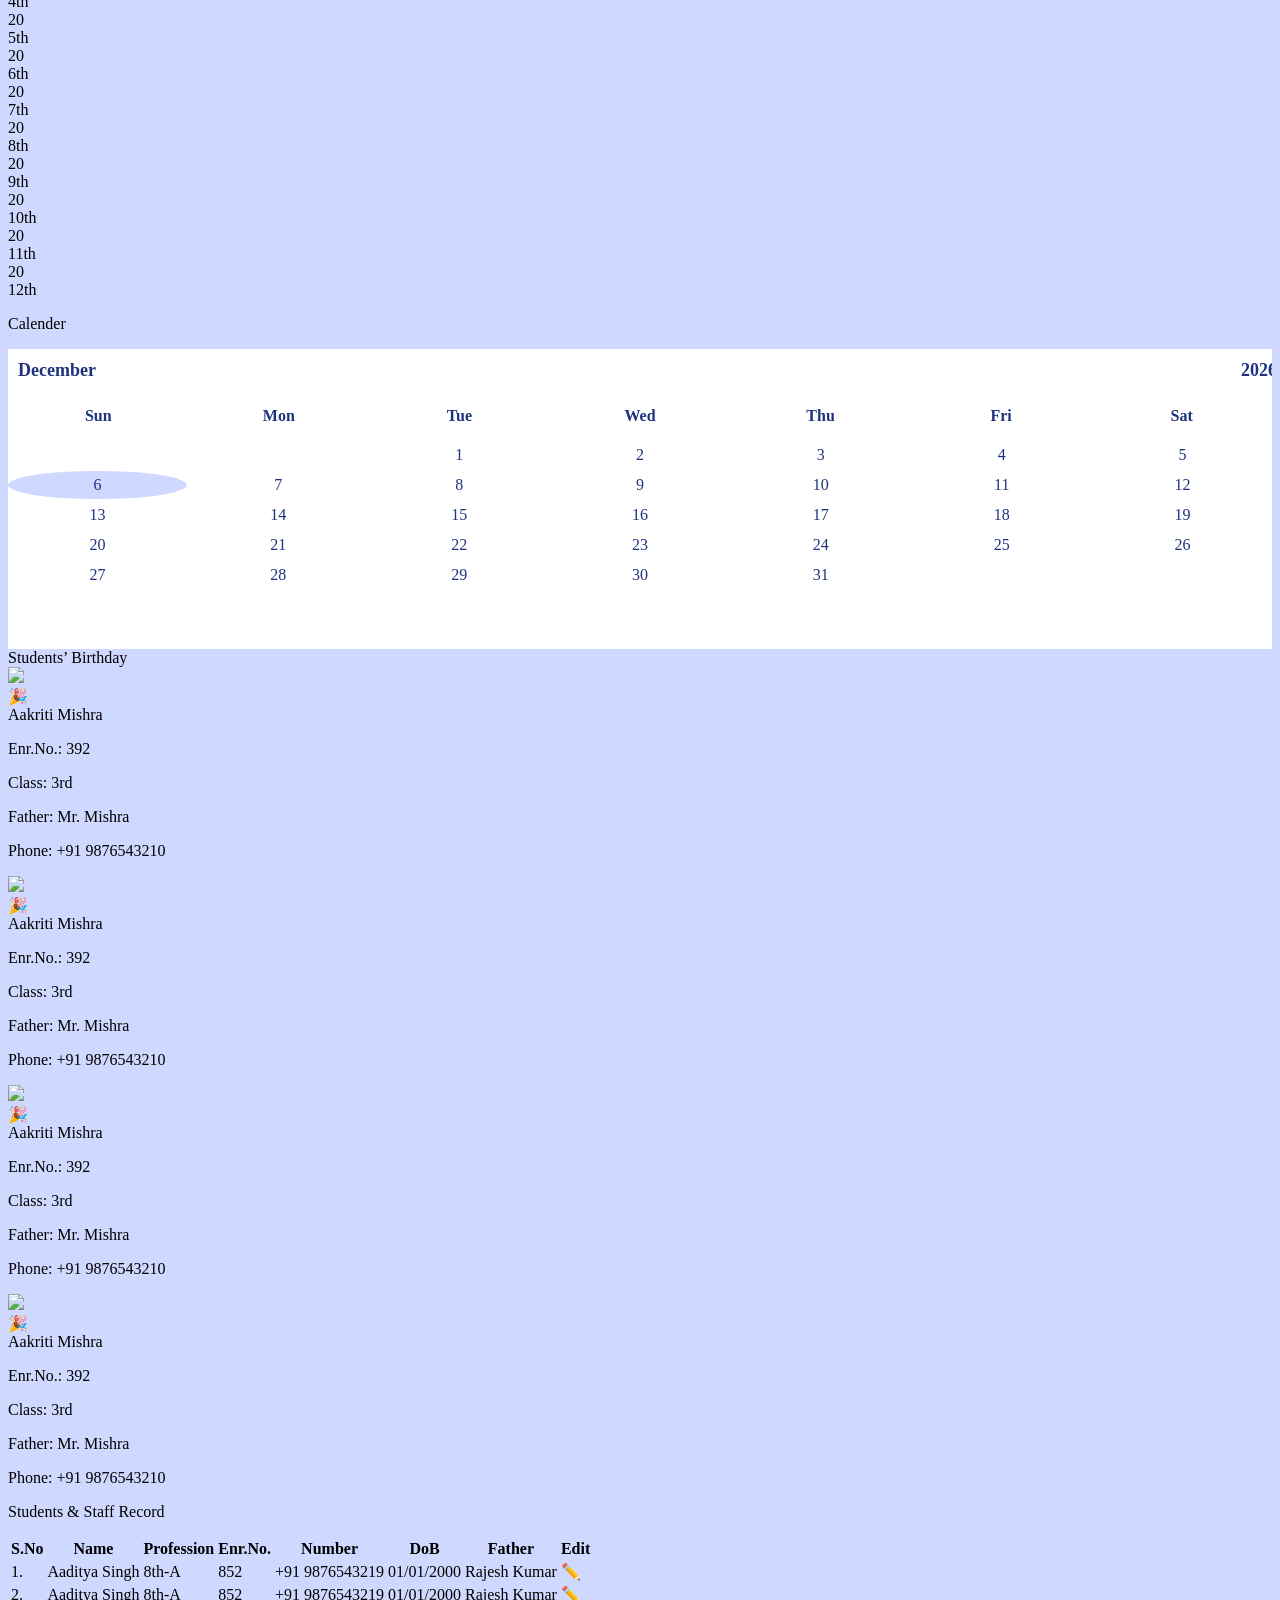
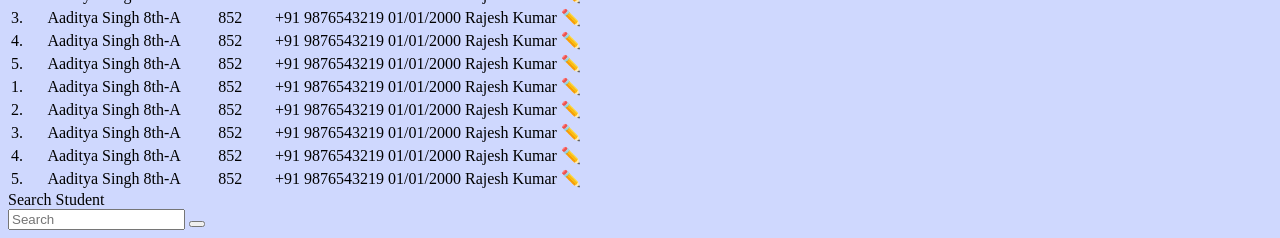
==== commit 1875b100: "improved div" ====
--- a/dashboard.html
+++ b/dashboard.html
@@ -14,57 +14,175 @@
 </head>
 <body class="flex flex-row h-screen w-full overflow-clip font-[DM_Sans] overflow -y-auto">
     <!-- Side Nav Bar -->
-    <div class="h-full bg-[var(--primary-color-900)] w-[210px] px-[15px] py-[20px] flex flex-col justify-between">
+    <div class="h-full bg-[var(--primary-color-900)] px-5 py-[20px] flex flex-col justify-between">
         <div class="flex flex-col gap-2 font-['DM_Sans']">
             <div class="flex flex-row text-[var(--primary-color-500)] font-afacad-900 text-[24px] line-height-100 text-[var(--white)] items-center gap-2">
                 <img src="./static/Current-diary-logo.svg" alt="current-diary-logo" class="w-[55px]">
-                Current <br> Diary
+                <p class="hidden md:block">Current <br> Diary</p>
             </div>
-            <div class="flex flex-col">
-                <button class="menu-button"><i class="ri-home-2-fill mr-2"></i>Dashboard</button>
-                <button class="menu-button"><i class="ri-school-fill mr-2"></i>School</button>
-                <button class="menu-button"><i class="ri-add-line mr-2"></i>Admission</button>
-                <button class="menu-button"><i class="ri-medal-fill mr-2"></i>Result</button>
-                <button class="menu-button"><i class="ri-artboard-fill mr-2"></i>Notices</button>
-                <button class="menu-button"><i class="ri-money-rupee-circle-fill mr-2"></i>Fees</button>
-                <button class="menu-button"><i class="ri-inbox-unarchive-fill mr-2"></i>Inventory</button>
-                <button class="menu-button"><i class="ri-book-shelf-fill mr-2"></i>Library</button>
-                <button class="menu-button"><i class="ri-pass-pending-fill mr-2"></i>Visitor</button>
+            <div class="h-130 overflow-y-scroll no-scrollbar">
+                <ul class="flex flex-col">
+                    <li><a href="#" class="menu-button"><i class="ri-home-2-fill mr-2"></i><span class="hidden md:block">Dashboard</span></a>
+                    </li>
+                    <li><a href="#" class="menu-button"><i class="ri-school-fill mr-2"></i><span class="hidden md:block">School</span></a>
+                        <ul class="sub-menu">
+                            <li><a href="#" class="sub-menu-button">Staff & Student Info</a></li>
+                            <li><a href="#" class="sub-menu-button">Birthday Record</a></li>
+                            <li><a href="#" class="sub-menu-button">Reports</a></li>
+                            <li><a href="#" class="sub-menu-button">Edit Class Record in Once</a></li>
+                            <li><a href="#" class="sub-menu-button">Add New Student</a></li>
+                            <li><a href="#" class="sub-menu-button">Add New Staff</a></li>
+                            <li><a href="#" class="sub-menu-button">Create Web User</a></li>
+                            <li><a href="#" class="sub-menu-button">Image - Staff & Student Info</a></li>
+                            <li><a href="#" class="sub-menu-button">Admit Card</a></li>
+                            <li><a href="#" class="sub-menu-button">ID Card</a></li>
+                        </ul>
+                    </li>
+                    <li><a href="#" class="menu-button"><i class="ri-add-line mr-2"></i><span class="hidden md:block">Admission</span></a>
+                        <ul class="sub-menu">
+                            <li><a href="#" class="sub-menu-button">Registration Form</a></li>
+                            <li><a href="#" class="sub-menu-button">Registration Record</a></li>
+                            <li><a href="#" class="sub-menu-button">Online Registration Form</a></li>
+                            <li><a href="#" class="sub-menu-button">Admission Form</a></li>
+                            <li><a href="#" class="sub-menu-button">Admission Record</a></li>
+                            <li><a href="#" class="sub-menu-button">Enquiry Form</a></li>
+                        </ul>
+                    </li>
+                    <li><a href="#" class="menu-button"><i class="ri-medal-fill mr-2"></i><span class="hidden md:block">Attendance</span></a>
+                        <ul class="sub-menu">
+                            <li><a href="#" class="sub-menu-button">Mark Attendance</a></li>
+                            <li><a href="#" class="sub-menu-button">Mark Old Attendance</a></li>
+                            <li><a href="#" class="sub-menu-button">Check Attendance</a></li>
+                            <li><a href="#" class="sub-menu-button">Biometric Attendance Report</a></li>
+                        </ul>
+                    </li>
+                    <li><a href="#" class="menu-button"><i class="ri-medal-fill mr-2"></i><span class="hidden md:block">Result</span></a>
+                        <ul class="sub-menu">
+                            <li><a href="#" class="sub-menu-button">Upload Marks</a></li>
+                            <li><a href="#" class="sub-menu-button">Check Uploaded Marks</a></li>
+                            <li><a href="#" class="sub-menu-button">Edit Marks</a></li>
+                            <li><a href="#" class="sub-menu-button">Edit Exam Format</a></li>
+                            <li><a href="#" class="sub-menu-button">Change Subject Positions</a></li>
+                            <li><a href="#" class="sub-menu-button">Consolidated Marksheet</a></li>
+                            <li><a href="#" class="sub-menu-button">Tabulation Sheet</a></li>
+                            <li><a href="#" class="sub-menu-button">Mean Score Sheet</a></li>
+                            <li><a href="#" class="sub-menu-button">Print Report Card</a></li>
+                            <li><a href="#" class="sub-menu-button">Design Report Card Format</a></li>
+                            <li><a href="#" class="sub-menu-button">Show Designed Format</a></li>
+                            <li><a href="#" class="sub-menu-button">Assign Teachers</a></li>
+                            <li><a href="#" class="sub-menu-button">Assigned Teachers</a></li>
+                            <li><a href="#" class="sub-menu-button">Check Uploaded Marks</a></li>
+                        </ul>
+                    </li>
+                    <li><a href="#" class="menu-button"><i class="ri-artboard-fill mr-2"></i><span class="hidden md:block">Notices</span></a>
+                        <ul class="sub-menu">
+                            <li><a href="#" class="sub-menu-button">Template</a></li>
+                            <li><a href="#" class="sub-menu-button">Upload Notice</a></li>
+                            <li><a href="#" class="sub-menu-button">Class Circular Record</a></li>
+                            <li><a href="#" class="sub-menu-button">Homework</a></li>
+                            <li><a href="#" class="sub-menu-button">Transport</a></li>
+                        </ul>
+                    </li>
+                    <li><a href="#" class="menu-button"><i class="ri-money-rupee-circle-fill mr-2"></i><span class="hidden md:block">Fees</span></a>             
+                        <ul class="sub-menu">
+                            <li><a href="#" class="sub-menu-button">Student Info</a></li>
+                            <li><a href="#" class="sub-menu-button">Student Info</a></li>
+                            <li><a href="#" class="sub-menu-button">Student Info</a></li>
+                        </ul>
+                    </li>
+                    <li><a href="#" class="menu-button"><i class="ri-inbox-unarchive-fill mr-2"></i><span class="hidden md:block">Inventory</span></a>                
+                        <ul class="sub-menu">
+                            <li><a href="#" class="sub-menu-button">Student Info</a></li>
+                            <li><a href="#" class="sub-menu-button">Student Info</a></li>
+                            <li><a href="#" class="sub-menu-button">Student Info</a></li>
+                        </ul>
+                    </li>
+                    <li><a href="#" class="menu-button"><i class="ri-book-shelf-fill mr-2"></i><span class="hidden md:block">Library</span></a>               
+                        <ul class="sub-menu">
+                            <li><a href="#" class="sub-menu-button">Student Info</a></li>
+                            <li><a href="#" class="sub-menu-button">Student Info</a></li>
+                            <li><a href="#" class="sub-menu-button">Student Info</a></li>
+                        </ul>
+                    </li>
+                    <li><a href="#" class="menu-button"><i class="ri-pass-pending-fill mr-2"></i><span class="hidden md:block">Visitor</span></a>
+                        <ul class="sub-menu">
+                            <li><a href="#" class="sub-menu-button">Student Info</a></li>
+                            <li><a href="#" class="sub-menu-button">Student Info</a></li>
+                            <li><a href="#" class="sub-menu-button">Student Info</a></li>
+                        </ul>
+                    </li>
+                </ul>
             </div>
         </div>
-        <div class="flex flex-col">
-            <button class="menu-button"><i class="ri-settings-3-fill mr-2"></i>Settings</button>
-            <button class="menu-button"><i class="ri-logout-box-r-fill mr-2"></i>Logout</button>
+        <ul class="flex flex-col bg-blue-900 rounded-lg">
+            <li><a class="menu-button" href="#"><i class="ri-settings-3-fill mr-2"></i><span class="hidden md:block">Settings</span></a></li>
+            <li><a class="menu-button" href="#"><i class="ri-logout-box-r-fill mr-2"></i><span class="hidden md:block">Logout</span></a></li>
+        </ul>
+    </div>
+
+    <!-- Main Dashboard -->
+    <div class="h-full w-full flex-1 flex flex-col">
+
+        <!-- Top Bar -->
+        <div class="w-full px-7 py-1 border-b border-blue-800 inline-flex justify-between items-center overflow-y-visible relative">
+            <h4 class="justify-start text-[var(--primary-color-900)] text-3xl font-medium font-['DM_Sans'] hidden md:block">Dashboard</h4>
+                <div class="flex justify-end items-center gap-5">
+                    <i class="ri-notification-3-fill text-2xl left-[2px] top-[2px] text-[var(--primary-color-900)] top-[25%] hidden md:block"></i>
+                    <!-- <a href="#" class="pl-2.5 pr-5 py-2.5 bg-blue-900 rounded-[100px] flex flex-col justify-end items-center gap-5 overflow-hidden">
+                        <div class="flex">
+                            <div class="w-12 h-12 p-2.5 bg-white rounded-[100px] flex justify-center items-center gap-2.5 overflow-hidden">
+                                <img class="w-full h-full" src="" />
+                            </div>
+                            <div class="justify-start"><span class="text-neutral-100 text-xl font-bold font-['DM_Sans'] leading-none">Green Land Public School<br/></span><span class="text-indigo-200 text-base font-normal font-['DM_Sans'] leading-none">Admin</span></div>
+                            <i class="ri-arrow-down-wide-fill text-[var(--white)]"></i>
+                        </div>
+                        <a href="#">
+                            <span>Profile</span>
+                        </a>
+                        <a href="#">
+                            <span>Profile</span>
+                        </a>
+                        <a href="#">
+                            <span>Profile</span>
+                        </a>
+                        <a href="#">
+                            <span>Profile</span>
+                        </a>
+                    </a>-->
+                    <div class="bg-[var(--primary-color-900)] rounded-4xl font-['DM_Sans'] relative">
+                        <a id="dropdownToggle" class="flex px-2 py-2 gap-2 items-center profile cursor-pointer">
+                            <div class="w-12 h-12 p-2.5 bg-white rounded-[100px] flex justify-center items-center gap-2.5 overflow-hidden">
+                                <img class="w-full h-full" src="/static/Green_Land_Public_School_logo_2-01_(4)[1].png" />
+                            </div>
+                            <div class="justify-start"><span class="text-neutral-100 md:text-xl font-bold font-['DM_Sans'] leading-none">Green Land Public School<br/></span><span class="text-indigo-200 text-base font-normal font-['DM_Sans'] leading-none">Admin</span></div>
+                            <i class="ri-arrow-down-wide-fill arrow-icon text-[var(--white)] mx-2 transition-transform duration-500"></i>
+                        </a>
+                        <!-- <ul class="profile-menu hidden">
+                            <li><a href="#" class="profile-sub-menu">Profile</a></li>
+                            <li><a href="#" class="profile-sub-menu">Change Logo</a></li>
+                            <li><a href="#" class="profile-sub-menu">Change Password</a></li>
+                            <li><a href="#" class="profile-sub-menu">Settings</a></li>
+                            <li><a href="#" class="profile-sub-menu">Logout</a></li>
+                        </ul> -->
+                        <div id="dropdownMenu" class="hidden absolute right-0 mt-2 w-60 md:w-90 bg-[var(--primary-color-900)] shadow-md rounded-3xl text-md overflow-hidden z-10 font-medium">
+                            <a href="#" class="block px-8 py-3 hover:bg-[var(--primary-color-800)] text-white">Profile</a>
+                            <a href="#" class="block px-8 py-3 hover:bg-[var(--primary-color-800)] text-white">Change Logo</a>
+                            <a href="#" class="block px-8 py-3 hover:bg-[var(--primary-color-800)] text-white">Settings</a>
+                            <a href="#" class="block px-8 py-3 text-[var(--error)] hover:bg-[var(--primary-color-800)]">Logout</a>
+                        </div>
+                    </div>
+                </div>
         </div>
-    </div>
-
-    <!-- Main Dashboard -->
-    <div class="h-full flex-1 flex flex-col">
-
-        <!-- Top Bar -->
-        <div class="self-stretch min-w-[780px] px-7 py-2.5 border-b border-blue-800 inline-flex justify-between items-center overflow-hidden">
-            <h4 class="justify-start text-blue-900 text-3xl font-medium font-['DM_Sans']">Dashboard</h4>
-                <div class="flex justify-end items-center gap-5">
-                    <i class="ri-notification-3-fill text-2xl left-[2px] top-[2px] text-[var(--primary-color-900)]"></i>
-                    <div data-property-1="Default" class="pl-2.5 pr-5 py-2.5 bg-blue-900 rounded-[100px] flex justify-end items-center gap-5 overflow-hidden">
-                        <div class="w-12 h-12 p-2.5 bg-white rounded-[100px] flex justify-center items-center gap-2.5 overflow-hidden">
-                            <img class="w-full h-full" src="" />
-                        </div>
-                        <div class="justify-start"><span class="text-neutral-100 text-xl font-bold font-['DM_Sans'] leading-none">Green Land Public School<br/></span><span class="text-indigo-200 text-base font-normal font-['DM_Sans'] leading-none">Admin</span></div>
-                        <i class="ri-arrow-down-wide-fill text-[var(--white)]"></i>
-                    </div>
-                </div>
-        </div>
 
         <!-- Main Content -->
-        <div class="self-stretch px-4 py-5 flex flex-col justify-start items-start gap-4 overflow-y-scroll [&::-webkit-scrollbar]:w-3
+        <div class="w-90 md:w-full px-4 py-5 flex flex-col justify-start items-start gap-2 md:gap-4 overflow-y-scroll [&::-webkit-scrollbar]:w-3
                             [&::-webkit-scrollbar-track]:rounded-full
                             [&::-webkit-scrollbar-track]:bg-[var(--white)]]
                             [&::-webkit-scrollbar-thumb]:rounded-full
                             [&::-webkit-scrollbar-thumb]:bg-[var(--primary-color-900)]">
-            <div class="flex gap-5 w-full text-[var(--primary-color-900)]">
+            <div class="flex gap-2 md:gap-5 w-full text-[var(--primary-color-900)] flex-1/2 md:flex-1/4">
                 <div class="self-stretch w-full min-w-64 max-w-90 px-3.5 py-4 bg-white rounded-2xl shadow-[0px_2px_5px_1px_rgba(0,0,0,0.20)] inline-flex justify-between items-center overflow-hidden">
-                    <div class="px-2.5 inline-flex flex-col justify-start items-start gap-2 overflow-hidden">
+                    <div class="px-2.5 inline-flex flex-col justify-start items-start gap-1 md:gap-2 overflow-hidden">
                         <div class="px-2.5 py-0.5 bg-[var(--secondary-color-600)] rounded-lg inline-flex justify-center items-center gap-2.5 overflow-hidden">
                             <i class="ri-graduation-cap-fill"></i>
                             <div class="justify-start text-[var(--primary-color-900)] text-base font-normal font-['DM_Sans'] leading-none">Students</div>
@@ -113,13 +231,14 @@
                 </div>
             </div>
             
-            <div class="flex gap-5 w-full text-[var(--primary-color-900)]">
+            <div class="flex gap-5 w-full text-[var(--primary-color-900)] flex-col md:flex-row">
 
                 <!-- Students Graph -->
-                <div class="w-[718px] p-5 bg-white rounded-2xl shadow-[0px_2px_5px_1px_rgba(0,0,0,0.20)] inline-flex flex-col justify-between items-start gap-2.5 overflow-hidden">
+                <div class="w-full md:w-[718px] p-5 bg-white rounded-2xl shadow-[0px_2px_5px_1px_rgba(0,0,0,0.20)] inline-flex flex-col justify-between items-start gap-2.5 overflow-hidden">
                     <div>
                         <p class="text-center justify-start text-[var(--primary-color-900)] text-xl font-bold font-['DM_Sans'] leading-none mb-3">No. of Students</p>
-                        <div class="w-24 h-0 outline outline-[3px] outline-offset-[-1.50px] outline-rose-400"></div>
+                        <div class="w-24 h-0 outline outline-[3px] outline-offset-[-1.50px] outline-rose-400" ></div>
+
                     </div>
                     <div class="self-stretch inline-flex justify-center items-end gap-1 overflow-hidden">
                         <div class="w-10 inline-flex flex-col justify-end items-center gap-2.5 overflow-hidden">
@@ -232,72 +351,157 @@
 
 
                 <!-- Calender -->
-                <div class="self-stretch self-stretch min-w-[500px] p-5 bg-white rounded-2xl shadow-[0px_2px_5px_1px_rgba(0,0,0,0.20)] inline-flex flex-col justify-start items-start gap-2.5 overflow-hidden">
+                <div class="self-stretch min-w-[500px] p-5 bg-white rounded-2xl shadow-[0px_2px_5px_1px_rgba(0,0,0,0.20)] inline-flex flex-col justify-start items-start gap-2.5 overflow-hidden transition-width">
                     <p class="justify-center text-blue-900 text-xl font-bold font-['DM_Sans'] leading-none">Calender</p>
                     <div class="w-24 h-0 outline outline-[3px] outline-offset-[-1.50px] outline-rose-400"></div>
-                    <div class="self-stretch flex-1 rounded-md inline-flex justify-center items-center gap-3.5">
-                        <div class="flex-1 self-stretch inline-flex flex-col justify-start items-start overflow-hidden">
-                            <div class="calender">
-                                <div class="header">
-                                    <button class="prevBtn">
-                                        <i class="ri-arrow-left-s-line"></i>
-                                    </button>
-                                    <div class="monthYear" id="monthYear"></div>
-                                    <button class="nextBtn">
-                                        <i class="ri-arrow-right-s-line"></i>
-                                    </button>
-                                    <div class="days">
-                                        <div class="day">Mon</div>
-                                        <div class="day">Tues</div>
-                                        <div class="day">Wed</div>
-                                        <div class="day">Thurs</div>
-                                        <div class="day">Fri</div>
-                                        <div class="day">Sat</div>
-                                        <div class="day">Sun</div>
-                                    </div>
-                                    <div class="dates" id="dates"></div>
+                    <div class="self-stretch flex-1 rounded-md inline-flex flex-col md:flex-row justify-center items-center gap-3.5">
+                        <div class="flex-1/2 self-stretch inline-flex flex-col justify-start items-start overflow-hidden">
+                            <div class="calendar">
+                                <div class="calendar-header">
+                                    <span class="month-picker" id="month-picker"> January</span>
+                                    <div class="year-picker">
+                                    <span class="year-change" id="prev-year">
+                                        <pre><i class="ri-arrow-left-s-line"></i></pre>
+                                    </span>
+                                    <span id="year">2023</span>
+                                    <span class="year-change" id="next-year">
+                                        <pre><i class="ri-arrow-right-s-line"></i></pre>
+                                    </span>
+                                    </div>
                                 </div>
-                            </div>
-                        </div>
-                        <div class="w-0 h-44 outline outline-1 outline-offset-[-0.50px] outline-zinc-400"></div>
-                        <div class="flex-1 self-stretch px-4 py-2.5 inline-flex flex-col justify-start items-start gap-7">
+
+                            <div class="calendar-body">
+                                    <div class="calendar-week-day">
+                                        <div>Sun</div>
+                                        <div>Mon</div>
+                                        <div>Tue</div>
+                                        <div>Wed</div>
+                                        <div>Thu</div>
+                                        <div>Fri</div>
+                                        <div>Sat</div>
+                                    </div>
+                                    
+                                    <div class="calendar-days">
+                                        <div>1
+                                            <span></span>
+                                            <span></span>
+                                            <span></span>
+                                            <span></span>
+                                        </div>
+                                        <div>2</div>
+                                        <div>3</div>
+                                        <div>4</div>
+                                        <div>5</div>
+                                        <div>6</div>
+                                        <div>7</div>
+                                        <div>1</div>
+                                        <div>2</div>
+                                        <div>3</div>
+                                        <div>4</div>
+                                        <div>5</div>
+                                        <div>6</div>
+                                        <div>7</div>
+                                        
+                                    </div>
+                                </div>
+                                <div class="month-list"></div>
+                            </div>
+                        </div>
+                        <div class="w-30 h-0 md:w-0 md:h-44 outline outline-1 outline-offset-[-0.50px] outline-zinc-400"></div>
+                        <div class="flex-1/2 self-stretch px-3 py-2 inline-flex flex-col justify-start items-start gap-7">
                             <div class="inline-flex justify-start items-start gap-2.5">
                                 <div class="justify-center text-blue-800 text-lg font-medium font-['DM_Sans'] leading-7">Students’ Birthday</div>
                             </div>
-                            <div data-birthday="True" class="w-56 py-2 flex justify-start items-center gap-3">
-                                <div class="w-18 h-20 relative overflow-hidden">
-                                    <img class="w-14 h-14 left-0 top-0 absolute rounded-full" src="https://placehold.co/56x56" />
-                                    <div class="w-12 h-12 left-[34px] top-[34px] absolute absolute text-2xl">🎉</div>
-                                </div>
-                                <div class="flex-1 inline-flex flex-col justify-start items-center overflow-hidden">
-                                    <div class="self-stretch text-center justify-center text-blue-900 text-base font-bold font-['DM_Sans'] leading-normal">Aakriti Mishra</div>
-                                    <div class="w-12 outline outline-[2px] outline-offset-[-1.50px] outline-rose-400"></div>
-                                    <div class="self-stretch justify-center"><span class="text-blue-800 text-xs font-bold font-['DM_Sans'] leading-tight tracking-tight">Enr. No.:</span><span class="text-black text-base font-normal font-['DM_Sans'] leading-normal tracking-tight"> </span><span class="text-neutral-700 text-sm font-medium font-['DM_Sans'] leading-normal tracking-tight">392</span></div>
-                                    <div class="self-stretch justify-center"><span class="text-blue-800 text-xs font-bold font-['DM_Sans'] leading-tight tracking-tight">Class:</span><span class="text-black text-base font-normal font-['DM_Sans'] leading-normal tracking-tight"> </span><span class="text-neutral-700 text-sm font-medium font-['DM_Sans'] leading-normal tracking-tight">3rd</span></div>
-                                    <div class="self-stretch justify-center"><span class="text-blue-800 text-xs font-bold font-['DM_Sans'] leading-tight tracking-tight">Fathers:</span><span class="text-black text-base font-bold font-['DM_Sans'] leading-normal tracking-tight"> </span><span class="text-neutral-700 text-sm font-medium font-['DM_Sans'] leading-normal tracking-tight">Naresh</span></div>
-                                    <div class="self-stretch justify-center"><span class="text-blue-800 text-xs font-bold font-['DM_Sans'] leading-tight tracking-tight">Phone:</span><span class="text-black text-base font-normal font-['DM_Sans'] leading-normal tracking-tight"> </span><span class="text-neutral-700 text-sm font-medium font-['DM_Sans'] leading-normal tracking-tight">9999999999</span></div>
-                                </div>
-                            </div>
-                        </div>
-                    </div>
-                </div>
-
-
-            </div>
-            
-            <div class="flex gap-5 h-full w-full">
-                <!-- Table -->
-                <div class="h-full w-full">
-                    <div class="h-full self-stretch w-full min-w-[820px] p-5 bg-white rounded-2xl shadow-[0px_2px_5px_1px_rgba(0,0,0,0.20)] inline-flex flex-col justify-start items-start gap-2.5 overflow-hidden">
-                        <p class="justify-center text-blue-900 text-xl font-bold font-['DM_Sans'] leading-none">Students & Staff Record</p>
-                        <div class="w-24 outline outline-[3px] outline-offset-[-1.50px] outline-[var(--secondary-color-600)] mb-2"></div>
-                                    
-                        <div class="h-70 overflow-y-auto border-2 border-[var(--primary-color-900)] rounded-[10px] w-full [&::-webkit-scrollbar]:w-2
+                            <div class="h-55 overflow-y-scroll [&::-webkit-scrollbar]:w-2
                             [&::-webkit-scrollbar-track]:rounded-full
                             [&::-webkit-scrollbar-track]:bg-none]
                             [&::-webkit-scrollbar-thumb]:rounded-full
                             [&::-webkit-scrollbar-thumb]:bg-[var(--primary-color-500)]">
-                            <table class="min-w-full table-fixed border-separate border-spacing-0 text-[var(--primary-color-900)]">
+                                <div class="w-56 h-25 mr-2 bg-white flex justify-start items-center gap-3 font-['DM_Sans'] border-b-2 border-[var(--primary-color-500)]">
+                                    <div class="h-16 w-14 flex items-center justify-center overflow-hidden relative">
+                                        <img class="w-14 h-14 left-0 top-0 rounded-full" src="https://placehold.co/56x56" />
+                                        <div class="w-7 h-7 text-2xl absolute right-0 bottom-0">🎉</div>
+                                    </div>
+                                    <div class="flex-1 inline-flex flex-col justify-start items-center overflow-hidden">
+                                        <div class="self-stretch text-center justify-center text-blue-900 text-base font-bold font-['DM_Sans'] leading-normal">Aakriti Mishra</div>
+                                        <div class="w-12 outline outline-[2px] outline-offset-[-1.50px] outline-rose-400 mb-3"></div>
+                                        <div class="flex w-full justify-between text-[var(--primary-color-800)] text-xs font-bold font-['DM_Sans'] leading-tight tracking-tight mb-1">
+                                            <p>Enr.No.: <span class="text-black font-medium">392</span></p>
+                                            <p>Class: <span class="text-black font-medium">3rd</span></p>
+                                        </div>
+                                        <p class="flex w-full text-[var(--primary-color-800)] text-xs font-bold font-['DM_Sans'] leading-tight tracking-tight mb-1">Father: <span class="ml-1 text-black font-medium">Mr. Mishra</span></p>
+                                        <p class="flex w-full text-[var(--primary-color-800)] text-xs font-bold font-['DM_Sans'] leading-tight tracking-tight">Phone: <span class="ml-1 text-black font-medium">+91 9876543210</span></p>
+                                    </div>
+                                </div>
+                                <div class="w-56 h-25 bg-white flex justify-start items-center gap-3 font-['DM_Sans'] border-b border-[var(--primary-color-500)]">
+                                    <div class="h-16 w-14 flex items-center justify-center overflow-hidden relative">
+                                        <img class="w-14 h-14 left-0 top-0 rounded-full" src="https://placehold.co/56x56" />
+                                        <div class="w-7 h-7 text-2xl absolute right-0 bottom-0">🎉</div>
+                                    </div>
+                                    <div class="flex-1 inline-flex flex-col justify-start items-center overflow-hidden">
+                                        <div class="self-stretch text-center justify-center text-blue-900 text-base font-bold font-['DM_Sans'] leading-normal">Aakriti Mishra</div>
+                                        <div class="w-12 outline outline-[2px] outline-offset-[-1.50px] outline-rose-400 mb-3"></div>
+                                        <div class="flex w-full justify-between text-[var(--primary-color-800)] text-xs font-bold font-['DM_Sans'] leading-tight tracking-tight mb-1">
+                                            <p>Enr.No.: <span class="text-black font-medium">392</span></p>
+                                            <p>Class: <span class="text-black font-medium">3rd</span></p>
+                                        </div>
+                                        <p class="flex w-full text-[var(--primary-color-800)] text-xs font-bold font-['DM_Sans'] leading-tight tracking-tight mb-1">Father: <span class="ml-1 text-black font-medium">Mr. Mishra</span></p>
+                                        <p class="flex w-full text-[var(--primary-color-800)] text-xs font-bold font-['DM_Sans'] leading-tight tracking-tight">Phone: <span class="ml-1 text-black font-medium">+91 9876543210</span></p>
+                                    </div>
+                                </div>
+                                <div class="w-56 h-25 bg-white flex justify-start items-center gap-3 font-['DM_Sans'] border-b-2 border-[var(--primary-color-500)]">
+                                    <div class="h-16 w-14 flex items-center justify-center overflow-hidden relative">
+                                        <img class="w-14 h-14 left-0 top-0 rounded-full" src="https://placehold.co/56x56" />
+                                        <div class="w-7 h-7 text-2xl absolute right-0 bottom-0">🎉</div>
+                                    </div>
+                                    <div class="flex-1 inline-flex flex-col justify-start items-center overflow-hidden">
+                                        <div class="self-stretch text-center justify-center text-blue-900 text-base font-bold font-['DM_Sans'] leading-normal">Aakriti Mishra</div>
+                                        <div class="w-12 outline outline-[2px] outline-offset-[-1.50px] outline-rose-400 mb-3"></div>
+                                        <div class="flex w-full justify-between text-[var(--primary-color-800)] text-xs font-bold font-['DM_Sans'] leading-tight tracking-tight mb-1">
+                                            <p>Enr.No.: <span class="text-black font-medium">392</span></p>
+                                            <p>Class: <span class="text-black font-medium">3rd</span></p>
+                                        </div>
+                                        <p class="flex w-full text-[var(--primary-color-800)] text-xs font-bold font-['DM_Sans'] leading-tight tracking-tight mb-1">Father: <span class="ml-1 text-black font-medium">Mr. Mishra</span></p>
+                                        <p class="flex w-full text-[var(--primary-color-800)] text-xs font-bold font-['DM_Sans'] leading-tight tracking-tight">Phone: <span class="ml-1 text-black font-medium">+91 9876543210</span></p>
+                                    </div>
+                                </div>
+                                <div class="w-56 h-25 bg-white flex justify-start items-center gap-3 font-['DM_Sans'] border-b border-[var(--primary-color-500)]">
+                                    <div class="h-16 w-14 flex items-center justify-center overflow-hidden relative">
+                                        <img class="w-14 h-14 left-0 top-0 rounded-full" src="https://placehold.co/56x56" />
+                                        <div class="w-7 h-7 text-2xl absolute right-0 bottom-0">🎉</div>
+                                    </div>
+                                    <div class="flex-1 inline-flex flex-col justify-start items-center overflow-hidden">
+                                        <div class="self-stretch text-center justify-center text-blue-900 text-base font-bold font-['DM_Sans'] leading-normal">Aakriti Mishra</div>
+                                        <div class="w-12 outline outline-[2px] outline-offset-[-1.50px] outline-rose-400 mb-3"></div>
+                                        <div class="flex w-full justify-between text-[var(--primary-color-800)] text-xs font-bold font-['DM_Sans'] leading-tight tracking-tight mb-1">
+                                            <p>Enr.No.: <span class="text-black font-medium">392</span></p>
+                                            <p>Class: <span class="text-black font-medium">3rd</span></p>
+                                        </div>
+                                        <p class="flex w-full text-[var(--primary-color-800)] text-xs font-bold font-['DM_Sans'] leading-tight tracking-tight mb-1">Father: <span class="ml-1 text-black font-medium">Mr. Mishra</span></p>
+                                        <p class="flex w-full text-[var(--primary-color-800)] text-xs font-bold font-['DM_Sans'] leading-tight tracking-tight">Phone: <span class="ml-1 text-black font-medium">+91 9876543210</span></p>
+                                    </div>
+                                </div>
+                            </div>
+                        </div>
+                    </div>
+                </div>
+
+
+            </div>
+            
+            <div class="flex gap-5 h-full w-full flex-col md:flex-row">
+                <!-- Table -->
+                <div class="h-full w-full">
+                    <div class="h-full w-full p-5 bg-white rounded-2xl shadow-[0px_2px_5px_1px_rgba(0,0,0,0.20)] inline-flex flex-col justify-start items-start gap-2.5">
+                        <p class="justify-center text-[var(--primary-color-900)] text-xl font-bold font-['DM_Sans'] leading-none">Students & Staff Record</p>
+                        <div class="w-24 outline outline-[3px] outline-offset-[-1.50px] outline-[var(--secondary-color-600)] mb-2"></div>
+                                    
+                        <div class="h-70 overflow-y-auto border-2 border-[var(--primary-color-900)] rounded-[10px] w-full overflow-x-auto [&::-webkit-scrollbar]:w-2
+                            [&::-webkit-scrollbar-track]:rounded-full
+                            [&::-webkit-scrollbar-track]:bg-none]
+                            [&::-webkit-scrollbar-thumb]:rounded-full
+                            [&::-webkit-scrollbar-thumb]:bg-[var(--primary-color-500)]">
+                            <table class="text-sm md:text-lg min-w-full table-fixed border-separate border-spacing-0 text-[var(--primary-color-900)]">
                                 <thead class="sticky top-0 z-10 bg-[var(--primary-color-500)]">
                                     <tr>
                                         <th class="py-1 px-3 border border-[var(--primary-color-600)] text-left">S.No</th>
@@ -420,7 +624,7 @@
                 </div>
 
                 <!-- Student Search -->
-                <div class="w-90 self-stretch p-5 bg-white rounded-2xl shadow-[0px_2px_5px_1px_rgba(0,0,0,0.20)] inline-flex flex-col justify-start items-start gap-2.5 overflow-hidden">
+                <div class="w-full md:w-90 self-stretch p-5 bg-white rounded-2xl shadow-[0px_2px_5px_1px_rgba(0,0,0,0.20)] inline-flex flex-col justify-start items-start gap-2.5 overflow-hidden">
                     <div class="self-stretch justify-center text-[var(--primary-color-900)] text-xl font-bold font-['DM_Sans'] leading-none">Search Student</div>
                     <div class="w-24 outline outline-[3px] outline-offset-[-1.50px] outline-rose-400"></div>
                     <form class="w-full h-40 py-2.5 inline-flex justify-center items-start gap-2.5 overflow-hidden">
@@ -432,7 +636,14 @@
                 </div>
             </div>
         </div>
+
+        
     </div>
+    <script
+      src="https://cdnjs.cloudflare.com/ajax/libs/jquery/3.7.0/jquery.js"
+      integrity="sha512-8Z5++K1rB3U+USaLKG6oO8uWWBhdYsM3hmdirnOEWp8h2B1aOikj5zBzlXs8QOrvY9OxEnD2QDkbSKKpfqcIWw=="
+      crossorigin="anonymous"
+    ></script>
     <script src="./index.js"></script>
 </body>
 </html>
--- a/style.css
+++ b/style.css
@@ -67,6 +67,10 @@
   background-color: var(--primary-color-500);
 }
 
+.transition-width {
+  transition: width 0.3s;
+}
+
 .no-scrollbar::-webkit-scrollbar {
     display: none;
   }
@@ -87,17 +91,57 @@
 
 .menu-button {
   display: flex;
+  /* display: block; */
+  color: var(--primary-color-500);
+  padding: 10px 15px;
+  align-items: flex-start;
+  border-radius: 10px;
+}
+.menu-button:hover{
+  color: var(--primary-color-900);
+  background-color: var(--primary-color-500);
+  padding: 10px 15px;
+}
+
+.menu-button ul{
+  width: 100%;
+  border: #ffffff solid 1px;
+}
+
+.profile-menu.hidden {
+  display: none;
+}
+.rotate-180 {
+  transform: rotate(180deg);
+}
+
+.arrow-icon {
+  transition: transform 0.3s ease;
+}
+
+li .sub-menu{
+  display: none;
+}
+/* li:hover > .sub-menu{
+  display: block;
+} */
+
+.sub-menu-button{
+  display: flex;
+  background-color: var(--primary-color-800);
   color: var(--primary-color-500);
   padding: 10px 15px;
   width: 100%;
+  font-size: small;
   align-items: flex-start;
 }
-.menu-button:hover{
-  color: var(--primary-color-900);
-  background-color: var(--primary-color-500);
-  border-radius: 10px;
-  padding: 10px 15px;
-}
+.sub-menu-button li{
+  width: 100%;
+}
+.sub-menu-button:hover{
+  background-color: var(--primary-color-900);
+}
+
 
 .header{
   display: flex;
@@ -115,3 +159,228 @@
   cursor: pointer;
   width: 40px;
 }
+
+
+
+.calendar {
+    height: 300px;
+    width: 100%;
+    background-color: var(--white);
+    position: relative;
+    overflow: hidden;
+    /* box-shadow: var(--shadow); */
+}
+
+.calendar-header {
+    display: flex;
+    width: 100%;
+    justify-content: space-between;
+    align-items: center;
+    font-size: 25px;
+    font-weight: 600;
+    color: var(--primary-color-900);
+    padding: 5px;
+}
+
+.calendar-week-day {
+    width: 100%;
+    display: grid;
+    grid-template-columns: repeat(7, 1fr);
+    text-align: center;
+    font-weight: 600;
+    height: 50px;
+}
+
+.calendar-week-day div {
+    display: grid;
+    place-items: center;
+    color: var(--primary-color-900);
+}
+
+.calendar-days {
+    display: grid;
+    width: 100%;
+    grid-template-columns: repeat(7, 1fr);
+    gap: 2px;
+    color: var(--primary-color-900);
+}
+
+.calendar-days div {
+    display: flex;
+    align-items: center;
+    justify-content: center;
+    padding: 5px 0px;
+    position: relative;
+    cursor: pointer;
+    animation: to-top 1s forwards;
+}
+
+.month-picker {
+    padding: 0px 5px;
+    font-size: large;
+    border-radius: 10px;
+    cursor: pointer;
+}
+
+.month-picker:hover {
+    background-color: var(--primary-color-500);
+}
+
+.year-picker {
+    display: flex;
+    align-items: center;
+    font-size: large;
+}
+
+.year-change {
+    border-width: 50%;
+    display: grid;
+    place-items: center;
+    font-weight: 600;
+    margin: 0;
+    cursor: pointer;
+}
+
+#year{
+  cursor: pointer;
+}
+
+/* .year-change:hover {
+    background-color: var(--primary-color-500);
+    border-radius: 10px;
+} */
+
+.calendar-footer {
+  padding: 10px;
+  display: flex;
+  justify-content: flex-end;
+  align-items: center;
+}
+
+
+.calendar-days div span {
+    position: absolute;
+
+}
+
+.calendar-days div:hover span {
+    transition: width 0.2s ease-in-out, height 0.2s ease-in-out;
+}
+
+.calendar-days div span:nth-child(1),
+.calendar-days div span:nth-child(3) {
+    width: 2px;
+    height: 0;
+   background-color: var(--bg-txt);
+}
+.calendar-days div:hover span:nth-child(1),
+.calendar-days div:hover span:nth-child(3){
+    height: 100%;
+}
+.calendar-days div span:nth-child(1) {
+    bottom: 0;
+    left: 0;
+}
+
+.calendar-days div span:nth-child(3) {
+     top: 0;
+     right: 0;
+}
+
+.calendar-days div span:nth-child(2),
+.calendar-days div span:nth-child(4) {
+       width: 0;
+       height: 2px;
+       background-color: var(--bg-txt);
+}
+
+.calendar-days div:hover span:nth-child(2),
+.calendar-days div:hover span:nth-child(4){
+    width: 100%;
+}
+
+.calendar-days div span:nth-child(2) {
+  top: 0;
+  left: 0;
+}
+
+.calendar-days div span:nth-child(4) {
+    bottom: 0;
+    right: 0;
+}
+
+.calendar-days div:hover span:nth-child(2) {
+    transition-delay: 0.2s;
+}
+
+.calendar-days div:hover span:nth-child(3) {
+    transition-delay: 0.4s;
+}
+
+.calendar-days div:hover span:nth-child(4) {
+    transition-delay: 0.6s;
+}
+
+.calendar-days div.curr-date {
+    background-color: var(--primary-color-500);
+    color: var(--primary-color-900);
+    border-radius: 50%;
+}
+
+.calendar-days div.curr-date span {
+    display: none;
+}
+
+.month-list {
+    position: absolute;
+    width: 100%;
+    height: 100%;
+    top: 0;
+    left: 0;
+    background-color: var(--white);
+    color: var(--primary-color-900);
+    font-weight: 700;
+    display: grid;
+    grid-template-columns: repeat(3, auto);
+    transform: scale(1.5);
+    visibility: hidden;
+    pointer-events: none;
+    
+}
+
+.month-list.show {
+    transform: scale(1);
+    visibility: visible;
+    pointer-events: visible;
+    transition: all 0.2s ease-in-out;
+
+}
+
+.month-list > div {
+    display: grid;
+    place-items: center;
+}
+
+.month-list > div > div {
+    font-size: small;
+    width: 100%;
+    padding: 2px;
+    border-radius: 20px;
+    text-align: center;
+    cursor: pointer;
+}
+
+.month-list > div > div:hover {
+    background-color: var(--primary-color-500);
+}
+
+@keyframes to-top {
+    0%{
+        transform: translateY(100%);
+        opacity: 0;
+    }
+    100% {
+    transform: translateY(0);
+    opacity: 1;
+    }
+}
